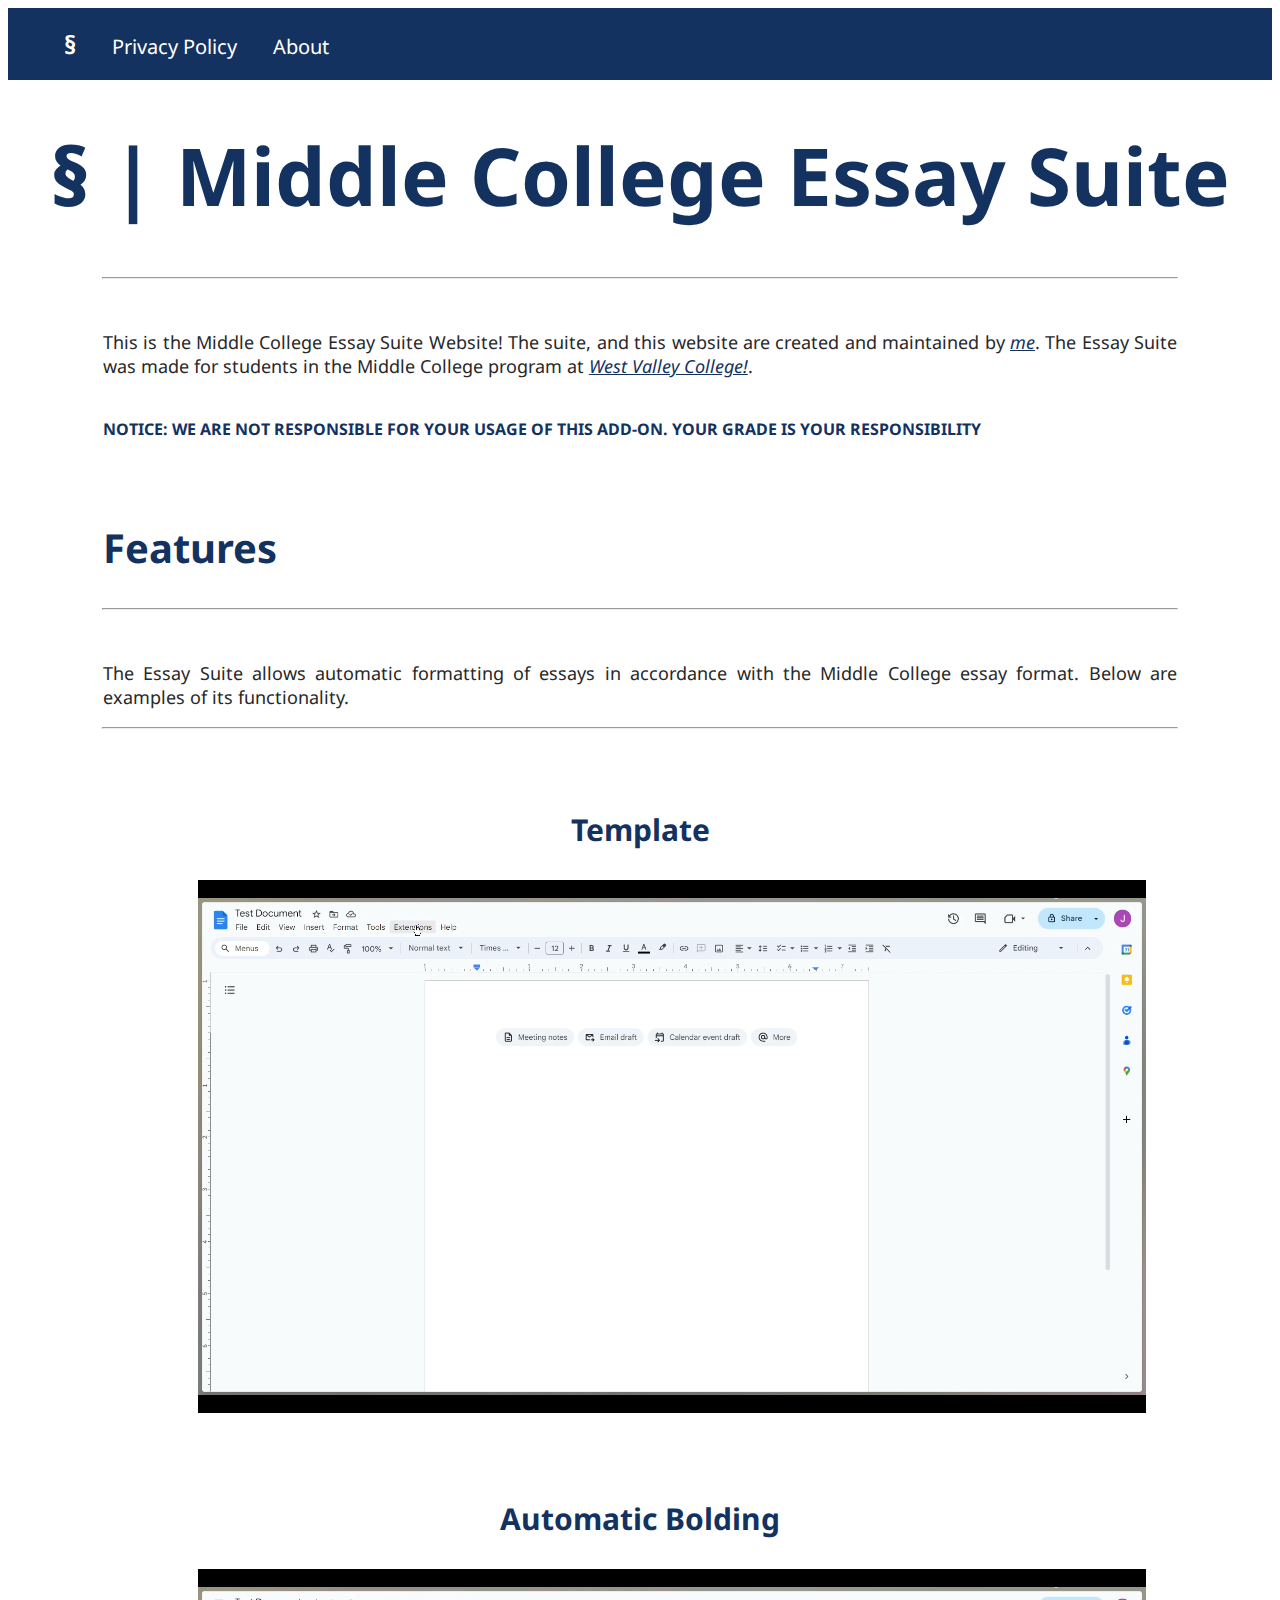
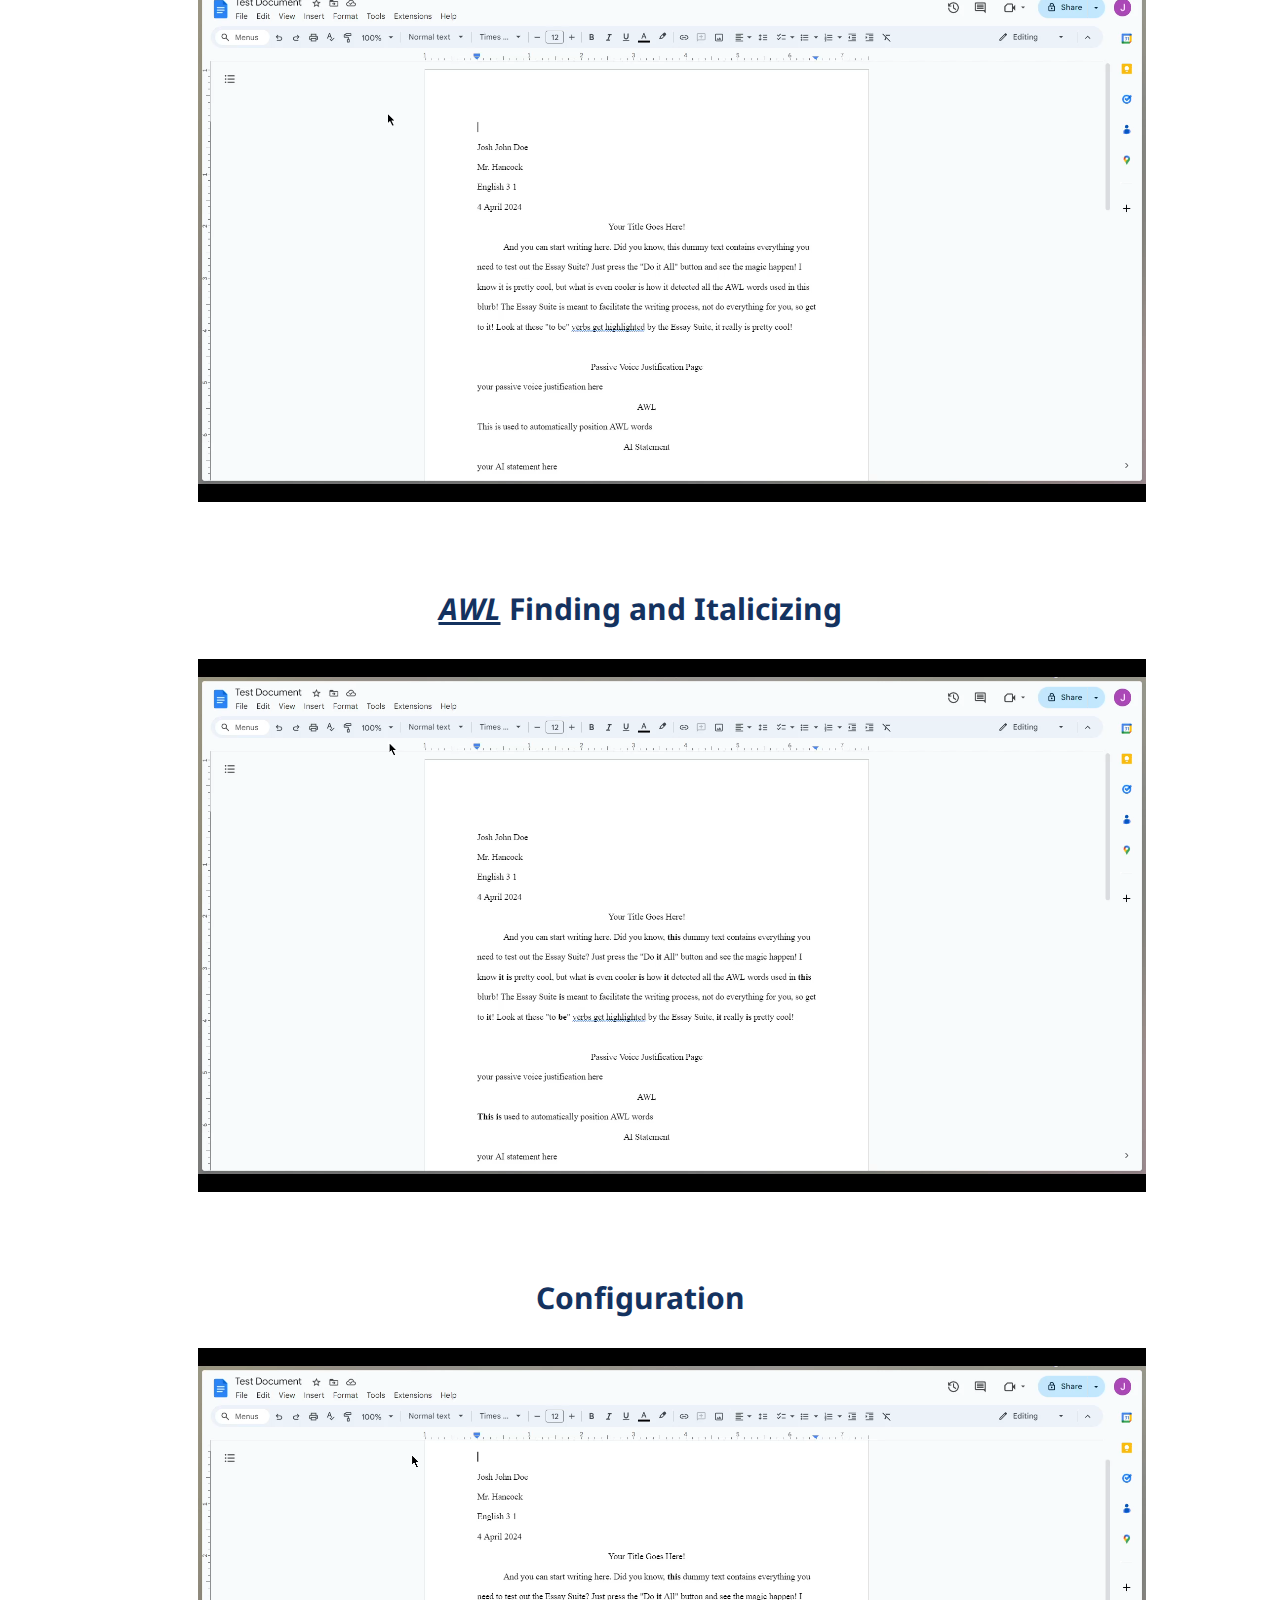
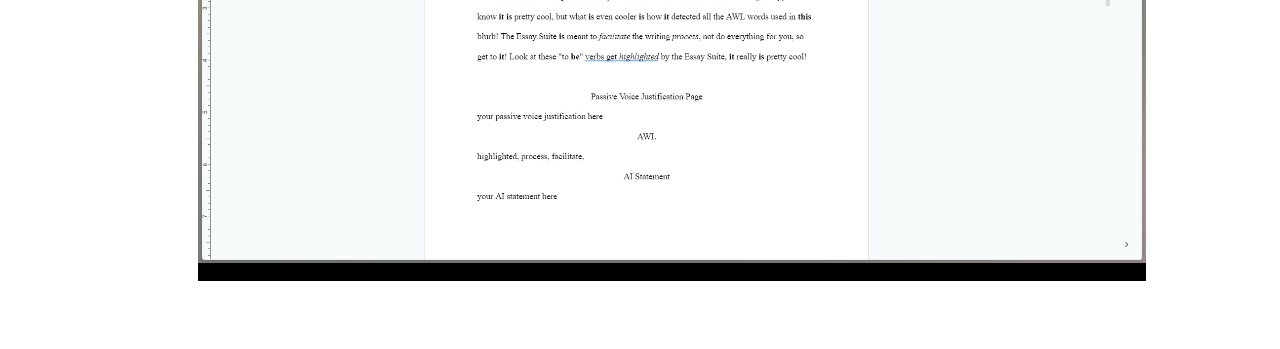
==== index.html @ b80b522f "possible fix for styles" ====
<!DOCTYPE html>
<html>
    <head>
        <meta charset="utf-8">
        <meta name="viewport" content="width=device-width">
        <title>Middle College Essay Suite</title>
        <link rel="stylesheet" href="styles/stylesheet.css">
        <!-- FONT -->
        <link rel="preconnect" href="https://fonts.googleapis.com">
        <link rel="preconnect" href="https://fonts.gstatic.com" crossorigin>
        <link href="https://fonts.googleapis.com/css2?family=Noto+Sans:ital,wght@0,100..900;1,100..900&display=swap" rel="stylesheet">
    </head>
    <div class="container">
        <div class="topbar">
            <nav>
                <ul>
                    <li><a id="home" href="index.html"><strong>§</strong></a></li>
                    <li><a href="privacy.html">Privacy Policy</a></li>
                    <li><a href="about-us.html" id="about-us">About</a></li>
                </ul>
            </nav>
        </div>
        <div class="content">
            <h1><strong>§</strong> | Middle College Essay Suite</h1>
            <hr/>
            <div class="text-bodies">
                <p>
                    This is the Middle College Essay Suite Website!
                    The suite, and this website are created and maintained by <a href="about-us.html">me</a>.
                    The Essay Suite was made for
                    students in the Middle College program at 
                    <a href="https://westvalley.edu">West Valley College!</a>.
                </p>
                <br>
                <b>NOTICE: WE ARE NOT RESPONSIBLE FOR YOUR USAGE OF THIS ADD-ON. YOUR GRADE IS YOUR RESPONSIBILITY</b>
            </div>
            <h2>Features</h2>
            <hr/>
            <div class="text-bodies">
                <p>
                    The Essay Suite allows automatic formatting of essays in accordance
                    with the Middle College essay format. Below are examples of its
                    functionality.
                </p>
            </div>
            <hr/>
            <h3>Template</h3>
            <video autoplay muted loop>
                <source src="images/template.mp4" type="video/mp4">
                Sorry! We're having trouble loading the videos in your browser
            </video> 
            <h3>Automatic Bolding</h3>
            <video autoplay muted loop>
                <source src="images/bold.mp4" type="video/mp4">
                Sorry! We're having trouble loading the videos in your browser
            </video> 
            <h3><a href="https://docs.google.com/document/d/1SABkbgqy4uvS1G0mb83kq7saGuVKKqVhJnZaH0wjQJM/edit?usp=sharing">AWL</a> Finding and Italicizing</h3>
            <video autoplay muted loop>
                <source src="images/awl.mp4" type="video/mp4">
                Sorry! We're having trouble loading the videos in your browser
            </video>
            <h3>Configuration</h3>
            <video autoplay muted loop>
                <source src="images/config.mp4" type="video/mp4">
                Sorry! We're having trouble loading the videos in your browser
            </video> 
        </div>
    </div>
</html>
---- styles/stylesheet.css ----
/** GLOBAL STYLING */
    /** GENERAL STYLING */
    * {
        font-family: "Noto Sans", sans-serif;
    }

    .container {
        flex: 1;
        margin: auto;
        height: 100vh;
        width: 100%;
        background-size: cover;
        background-color: white;
    }
    /** GENERAL STYLING */

    /** TOPBAR STYLING */
    .topbar {
        background-color: rgb(20, 50, 95);
        width: 100%;
        height: 8vh;
        margin: auto;
        display: flex;
        align-items: center;
    }
    .topbar ul li {
        align-self: center;
        display: inline-block;
    }
    .topbar ul li a {
        text-align: center;
        color: white;
        font-size: 20px;
        text-decoration: none;
        display: block;
        padding: 16px;
        height: 100%;
    }
    .topbar ul li a:hover, .topbar ul li a a:active {
        color: rgb(20, 50, 95);
        background-color: rgb(246, 246, 246);
    }
    .topbar #home {
        color: white;
        font-size: 25px;
        cursor: pointer;
    }
    .topbar #home:hover, .topbar #home:active {
        color: white;
        background-color: rgb(20, 50, 95);
    }
    /** TOPBAR STYLING */
    /** INDEX STYLING */
    .content hr {
        width: 85%;
    }
    .content {
        color: rgb(20, 50, 95);
        padding-bottom: 5%;
    }
    .content h1 {
        font-size: 80px;
        text-align: center;
        margin: auto;
        padding: 40px;
    }
    .content .text-bodies {
        margin-bottom: 5px;
        margin-left: 7.5%;
        margin-right: 7.5%;
        padding-top: 25px;
        text-align: justify;
    }
    .content p, .content i {
        font-size: 18px;
        text-wrap: wrap;
        color: rgb(40, 40, 40);
    }
    .content a {
        font-style: italic;
        color: rgb(20, 50, 95);
    }
    .content a:hover {
        color: rgb(0, 56, 147);
    }
    .content h2 {
        margin-top: 80px;
        font-size: 40px;
        text-align: left;
        padding: 0 7.5%;
    }
    .content h3 {
        margin-top: 80px;
        font-size: 30px;
        text-align: center;
        padding: 0 7.5%;
    }
    .content #contribution {
        padding-top: 250px;
    }
    .content video {
        margin-left: 15%;
        width: 75%;
    }
    .text-bodies h2 {
        text-align: center;
    }
/** INDEX STYLING */
/** GLOBAL STYLING */
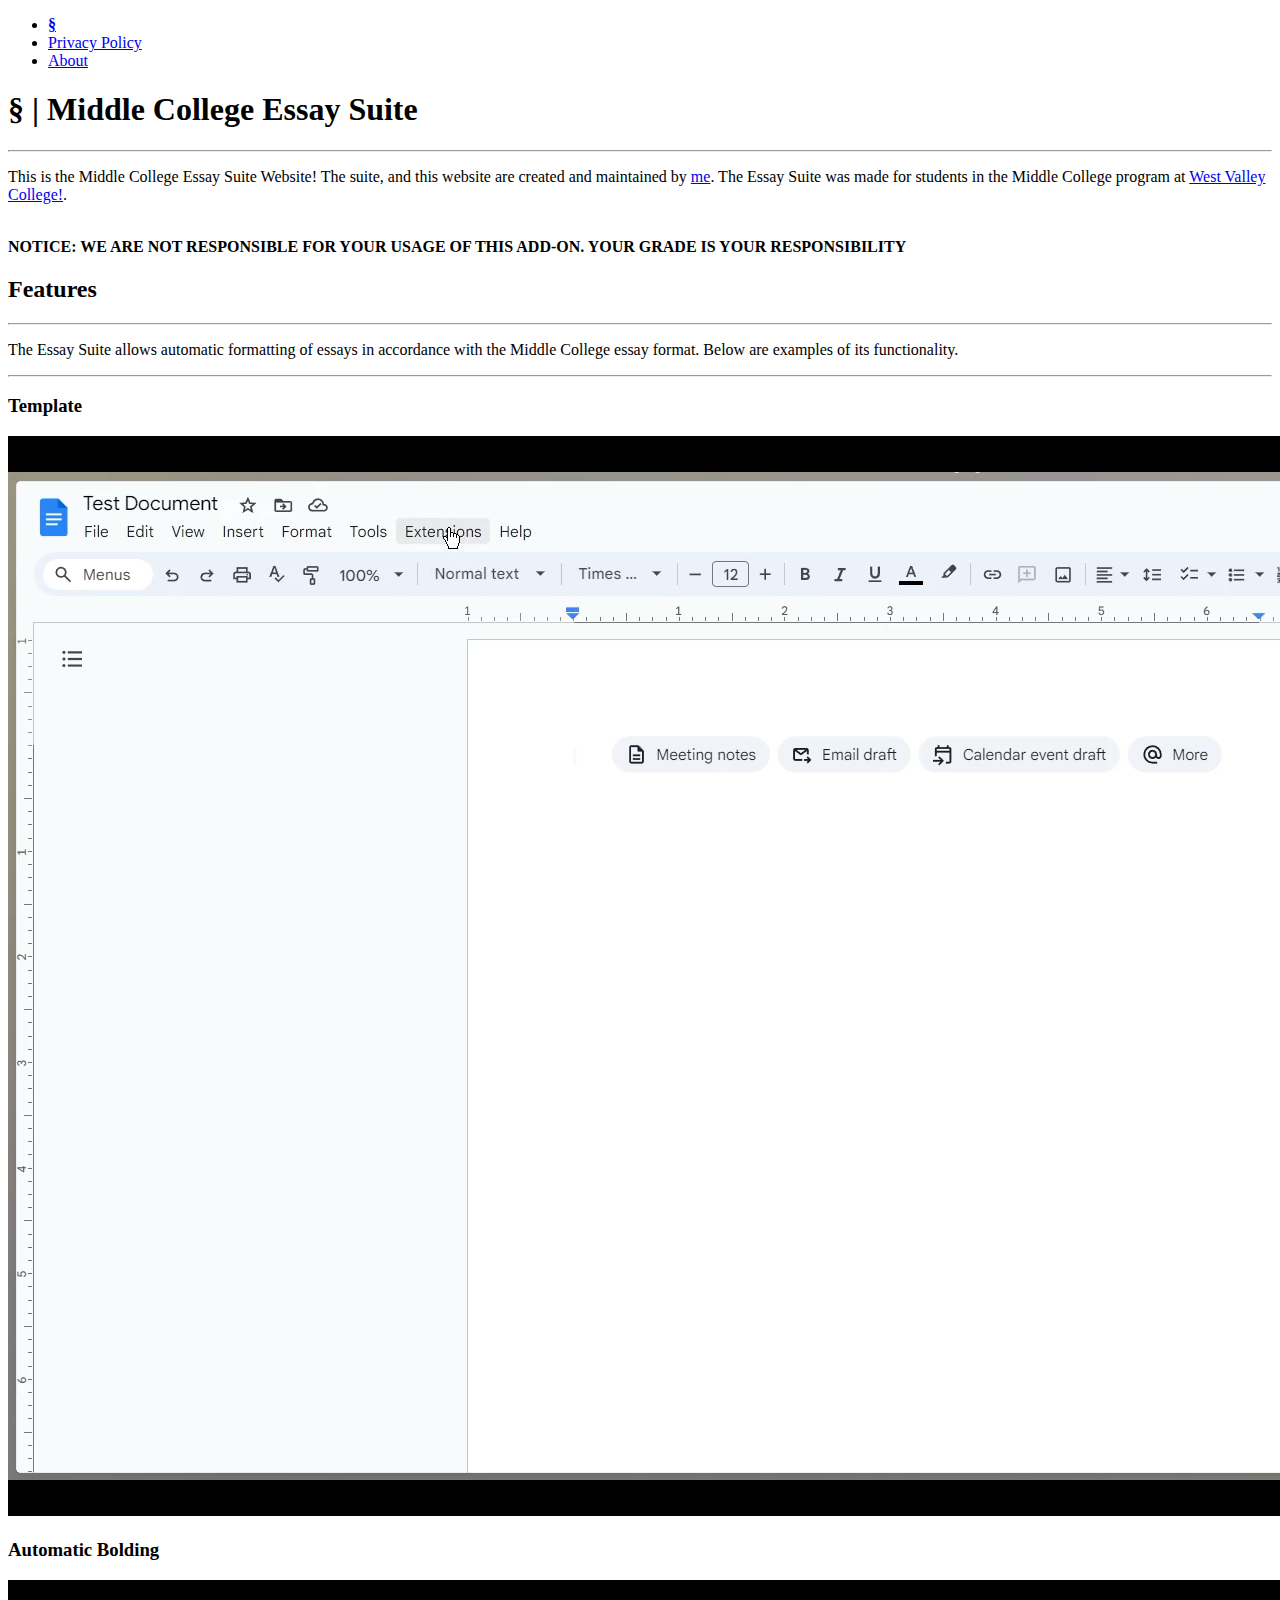
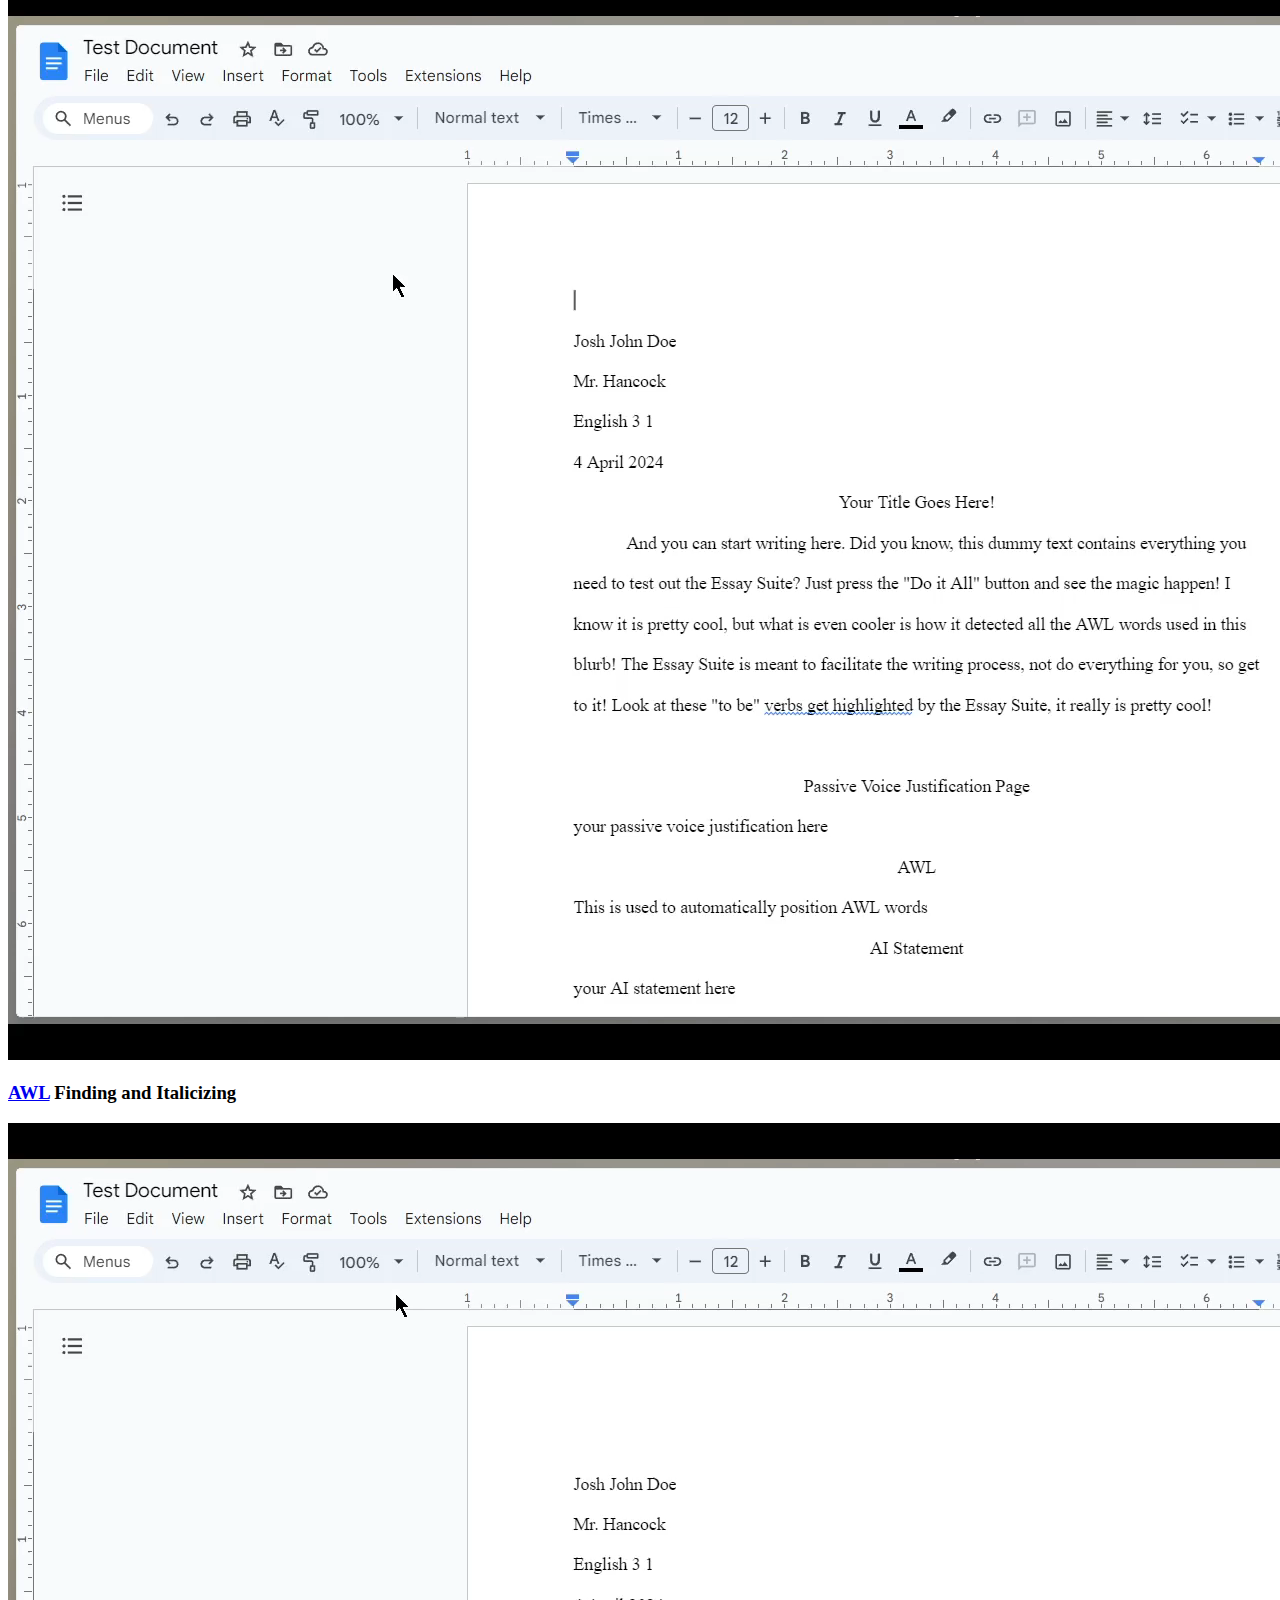
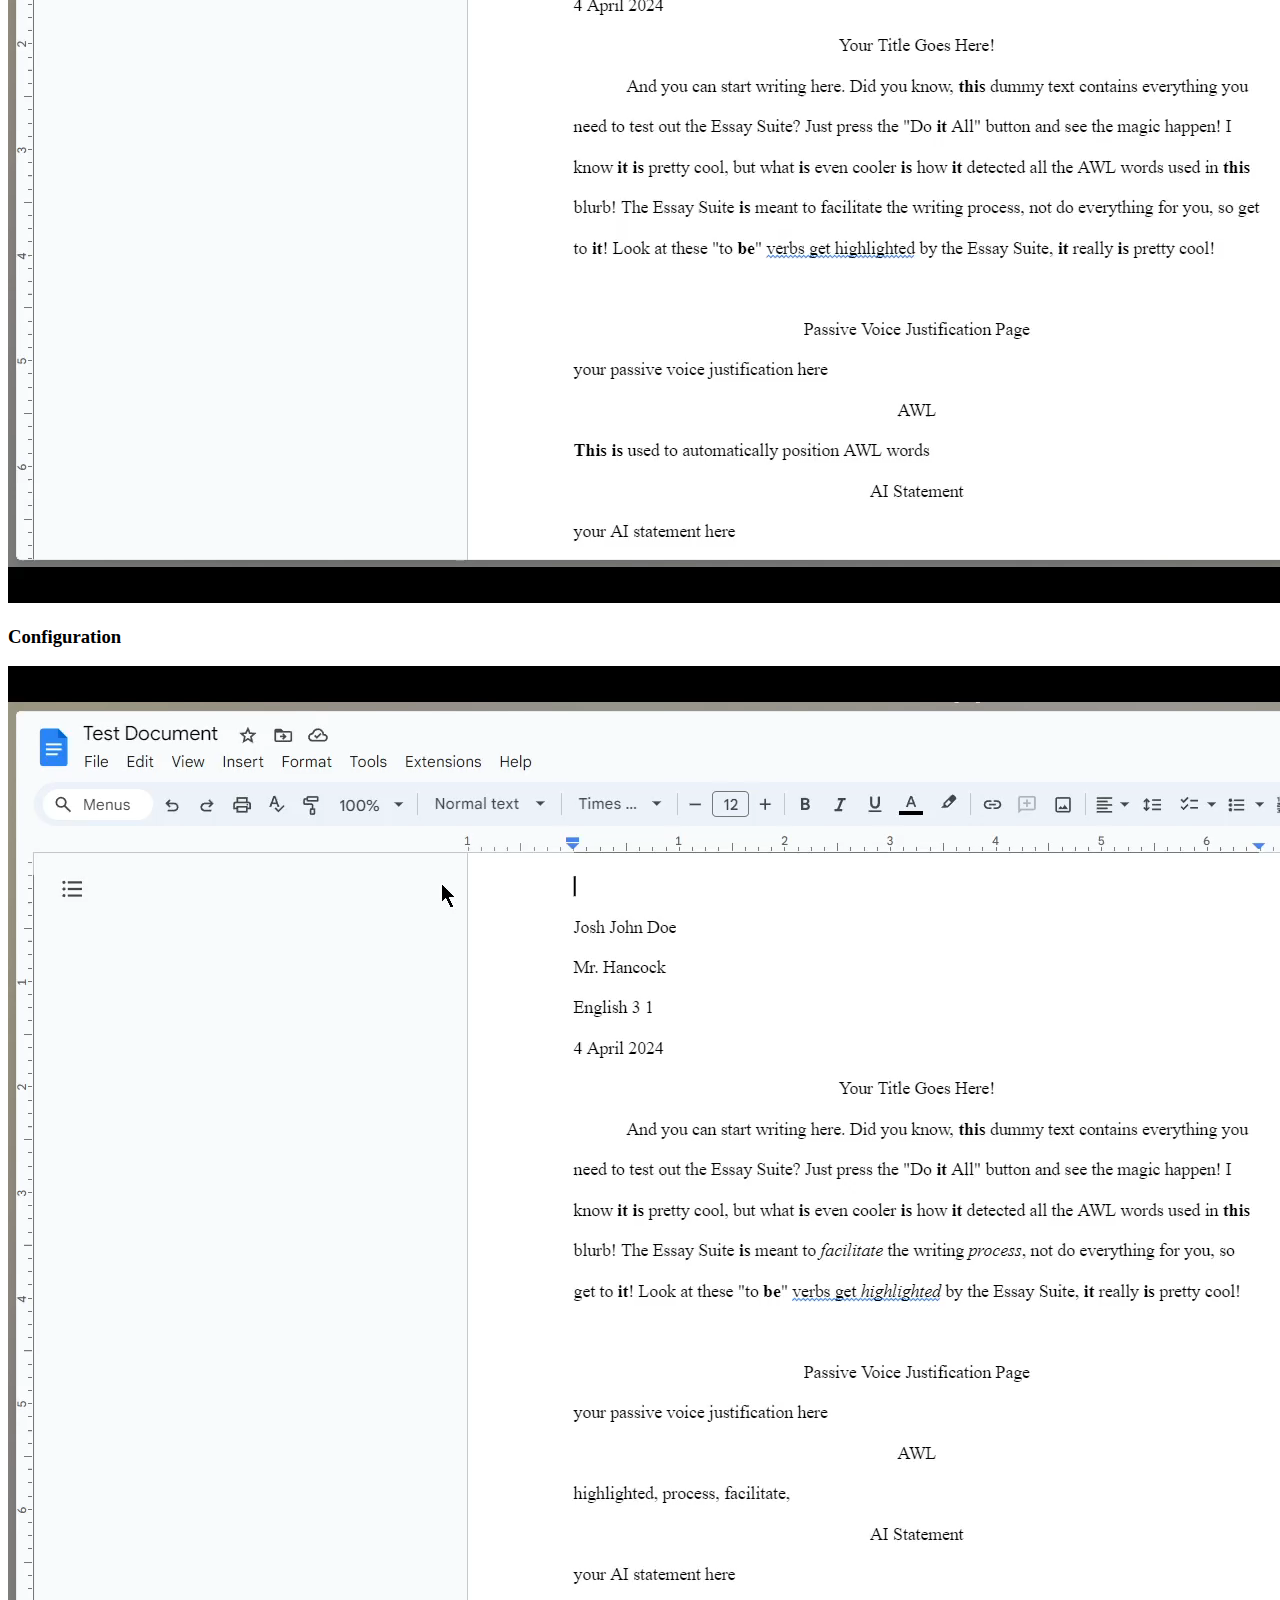
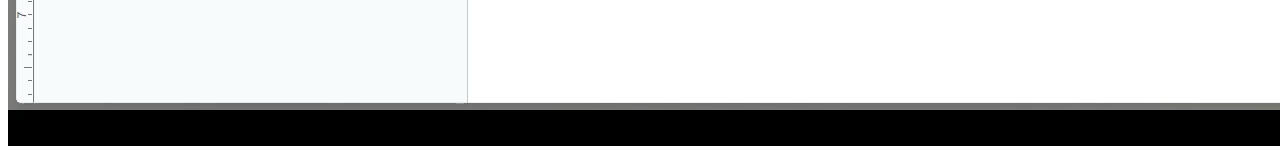
==== commit 1ad1b87f: "fixed header" ====
--- a/index.html
+++ b/index.html
@@ -4,11 +4,11 @@
         <meta charset="utf-8">
         <meta name="viewport" content="width=device-width">
         <title>Middle College Essay Suite</title>
-        <link rel="stylesheet" href="styles/stylesheet.css">
+        <link rel="preload" as="style" href="styles/stylesheet.css">
         <!-- FONT -->
         <link rel="preconnect" href="https://fonts.googleapis.com">
         <link rel="preconnect" href="https://fonts.gstatic.com" crossorigin>
-        <link href="https://fonts.googleapis.com/css2?family=Noto+Sans:ital,wght@0,100..900;1,100..900&display=swap" rel="stylesheet">
+        <link rel="preload" as="style" href="https://fonts.googleapis.com/css2?family=Noto+Sans:ital,wght@0,100..900;1,100..900&display=swap">
     </head>
     <div class="container">
         <div class="topbar">
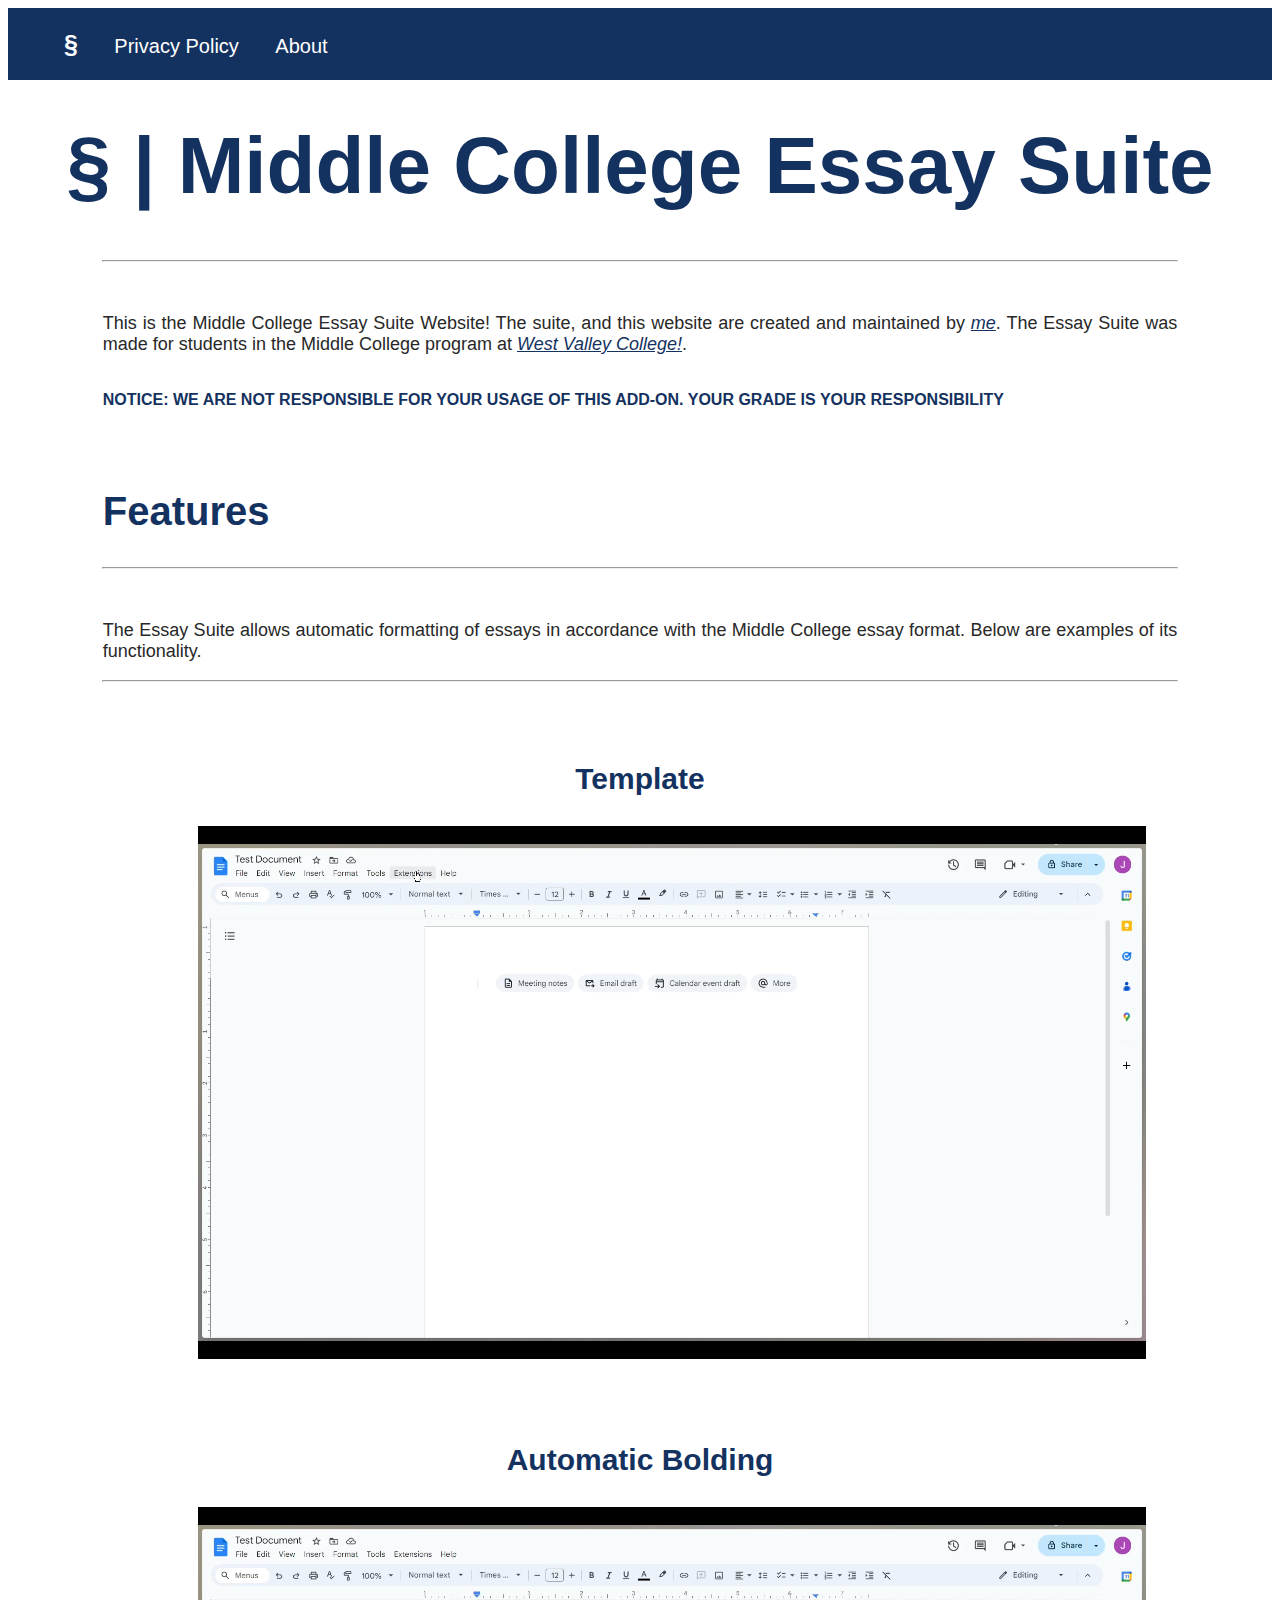
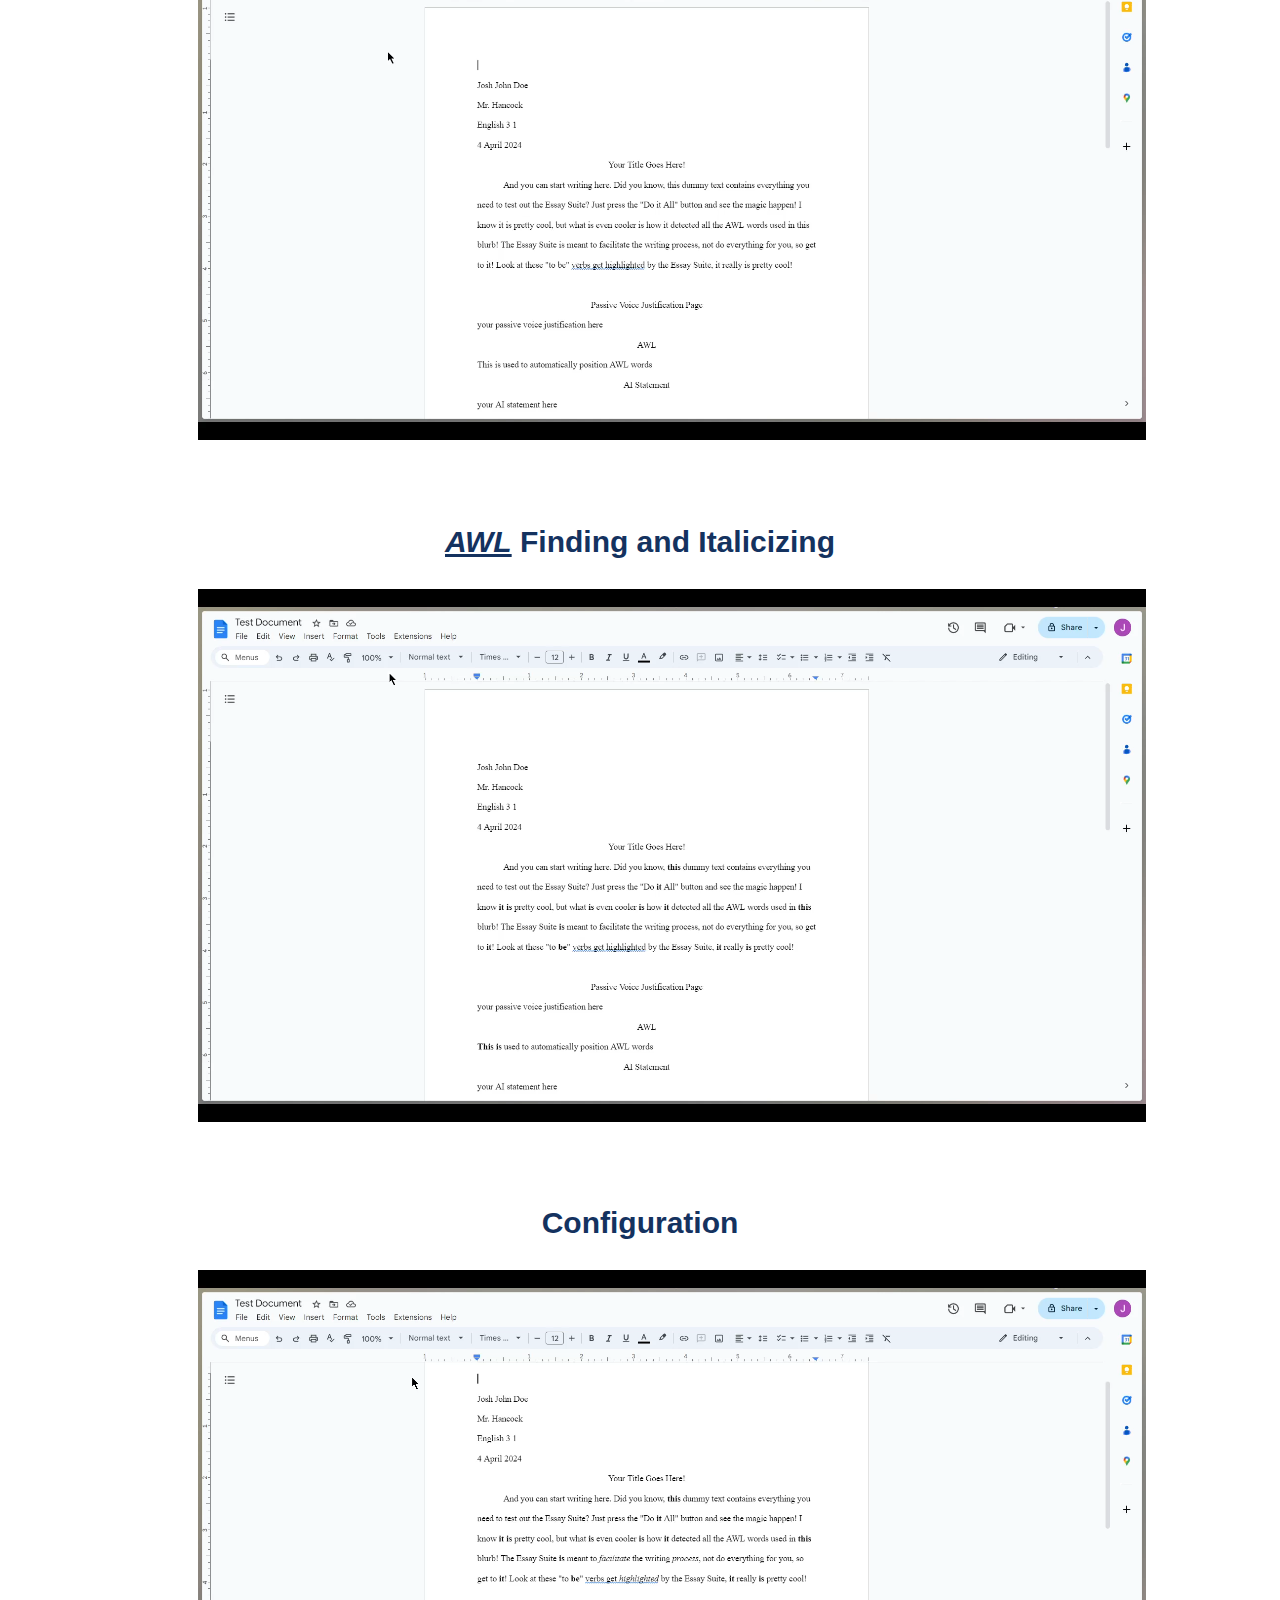
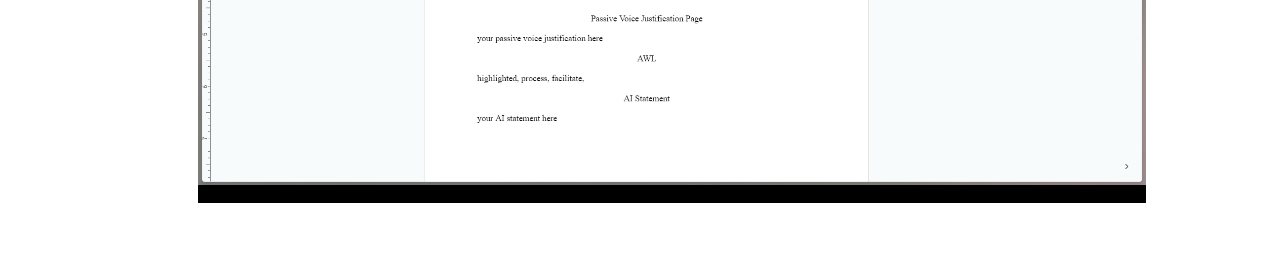
==== commit 0811eb83: "revert previous commit" ====
--- a/index.html
+++ b/index.html
@@ -4,7 +4,7 @@
         <meta charset="utf-8">
         <meta name="viewport" content="width=device-width">
         <title>Middle College Essay Suite</title>
-        <link rel="preload" as="style" href="styles/stylesheet.css">
+        <link rel="stylesheet" href="/styles/stylesheet.css">
         <!-- FONT -->
         <link rel="preconnect" href="https://fonts.googleapis.com">
         <link rel="preconnect" href="https://fonts.gstatic.com" crossorigin>
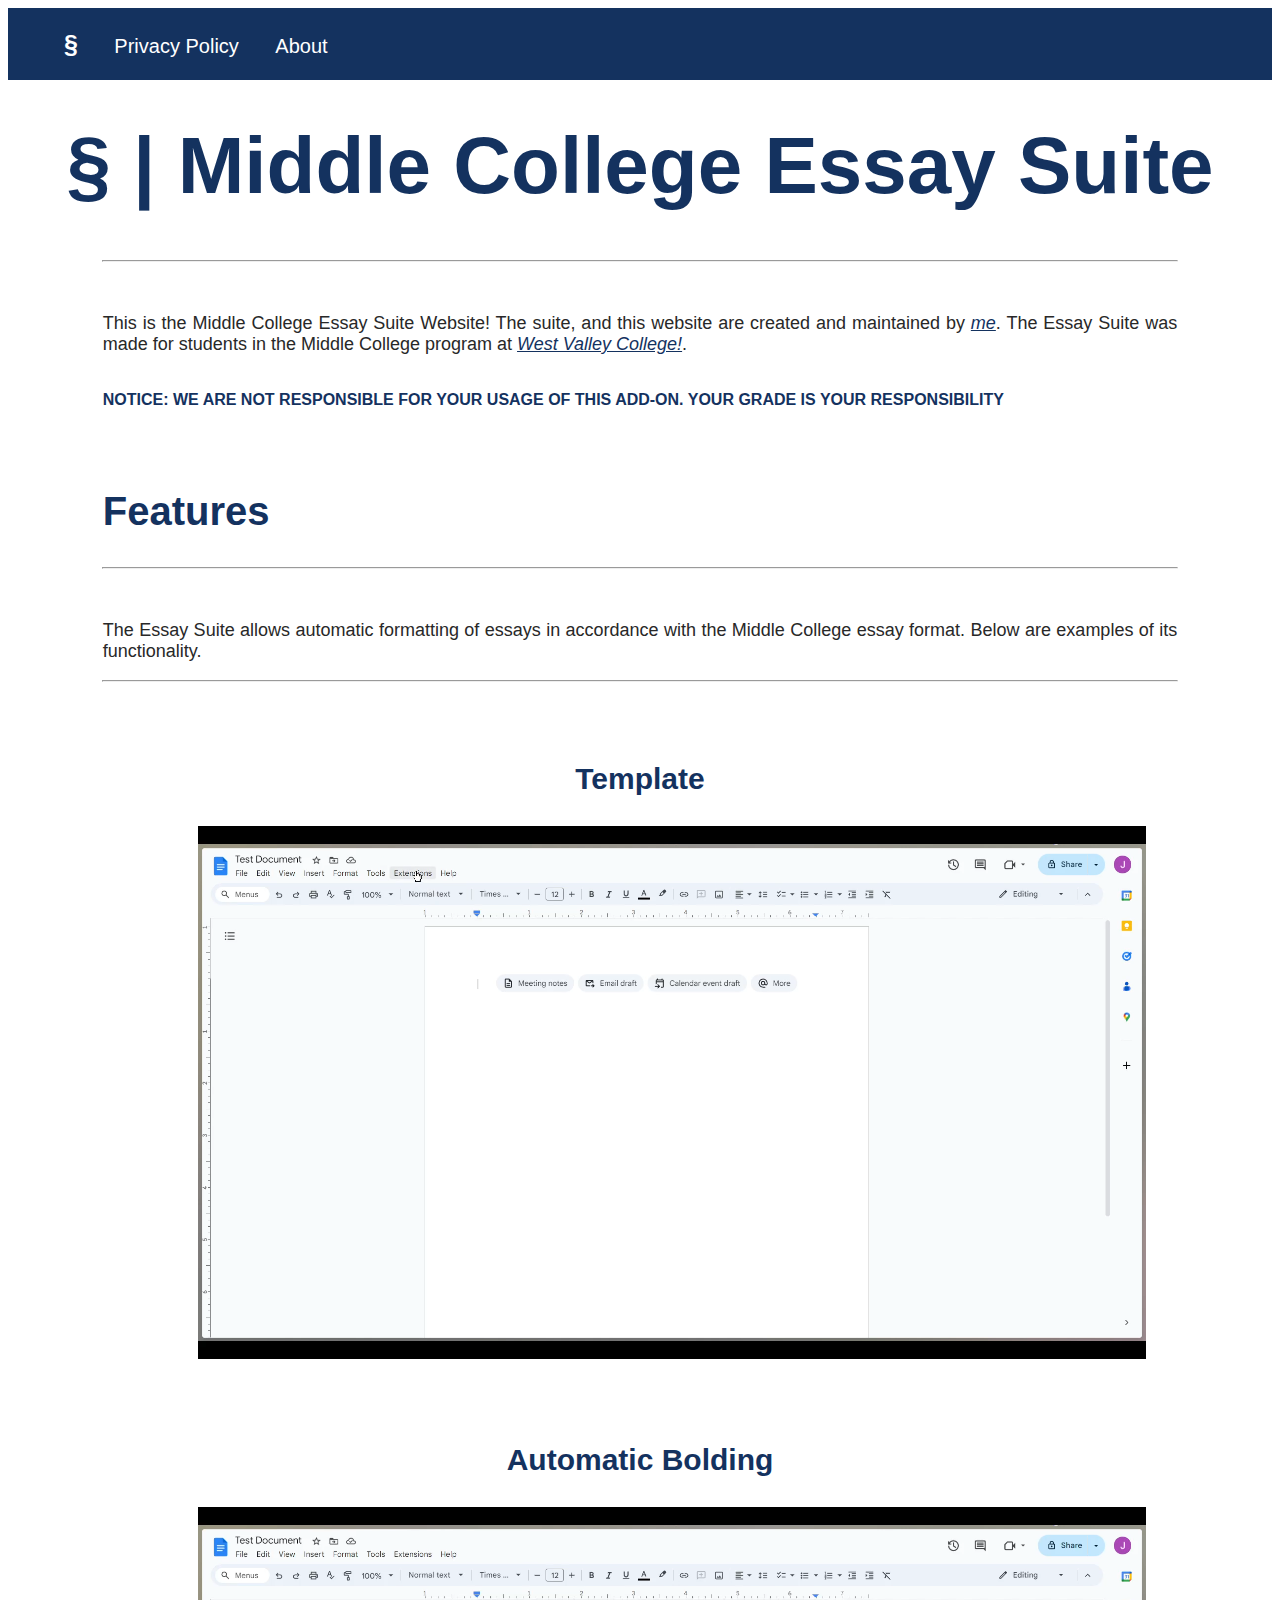
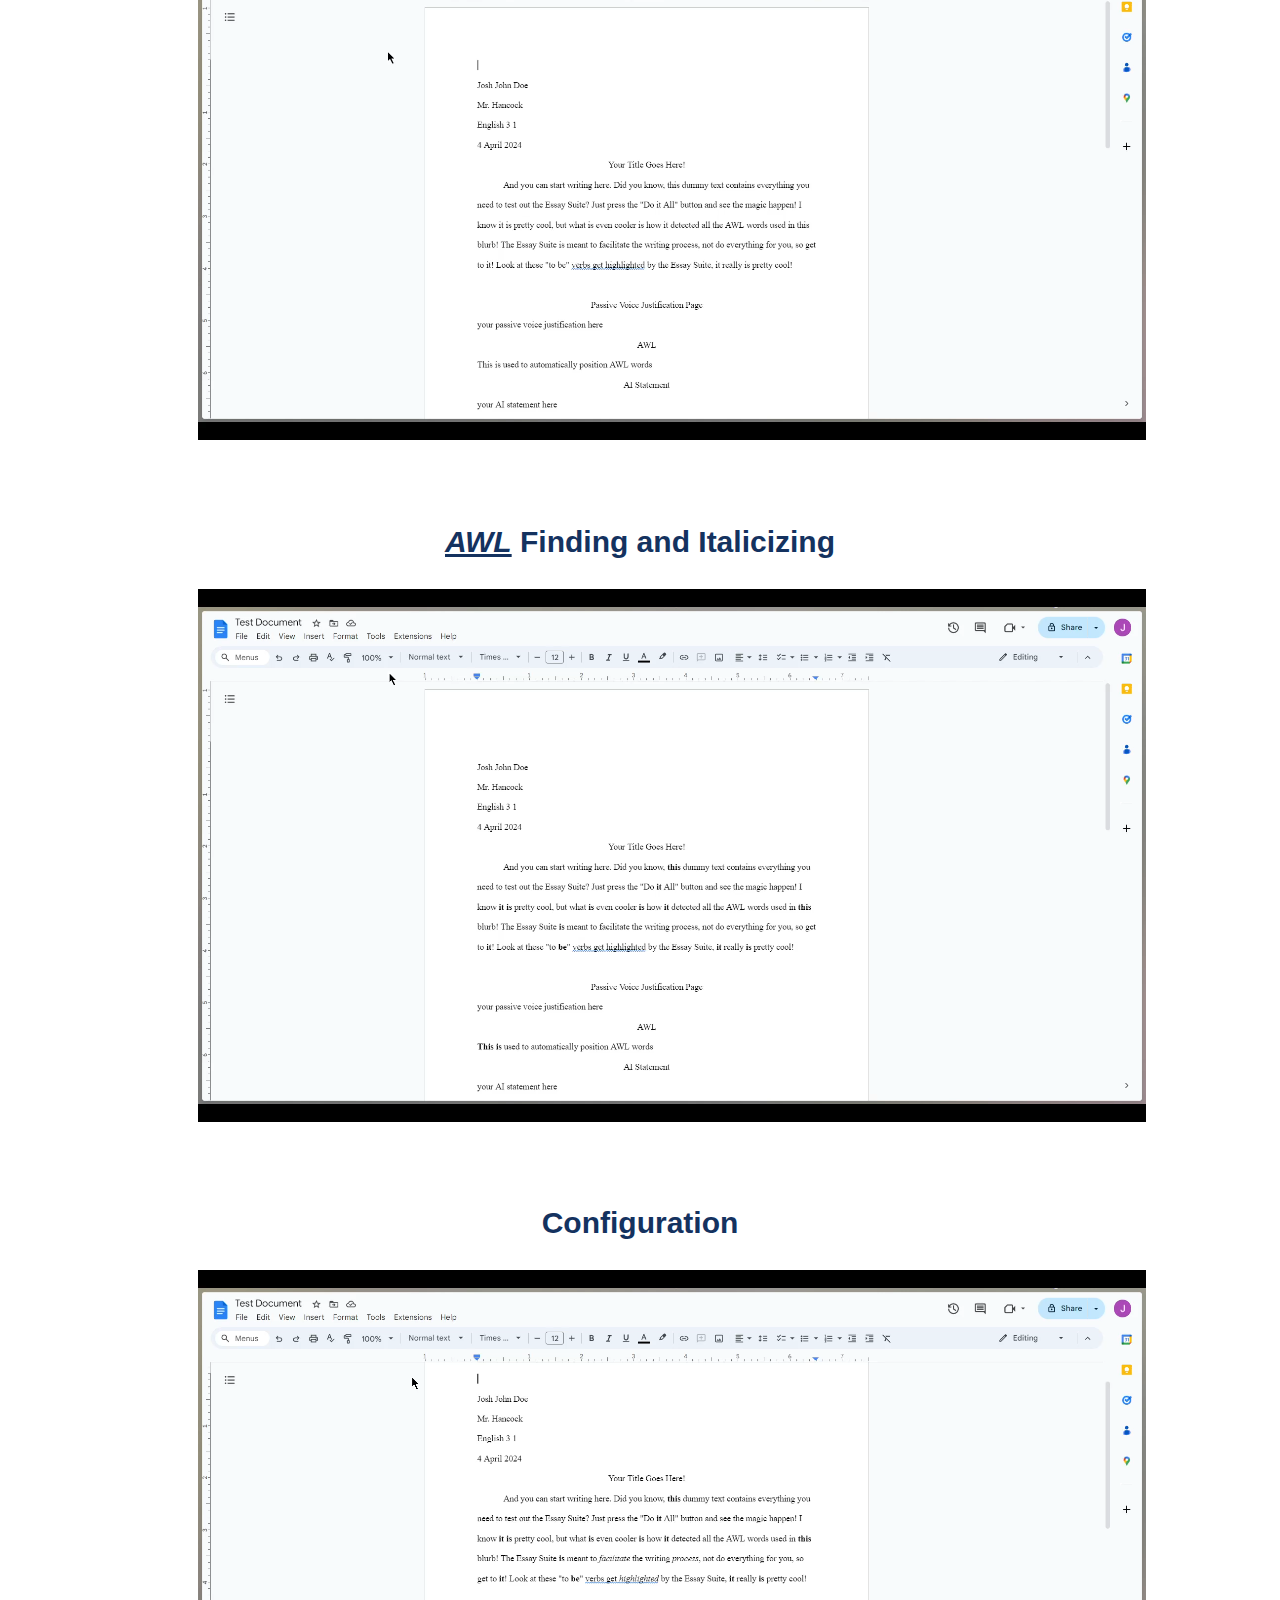
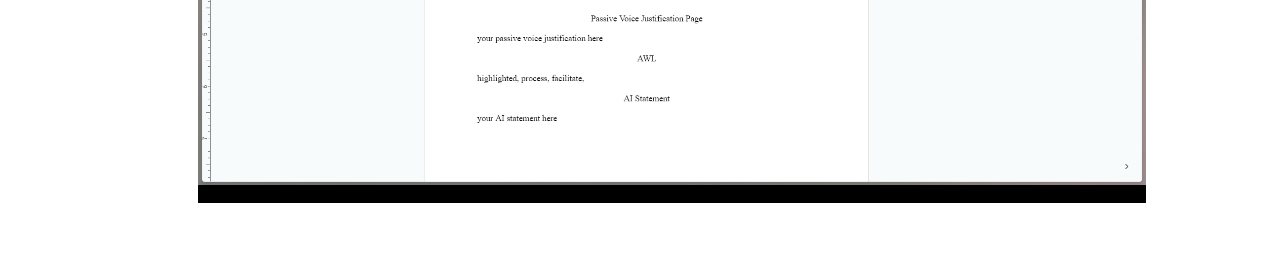
==== commit adf610ea: "fixed directories for css" ====
--- a/index.html
+++ b/index.html
@@ -4,7 +4,7 @@
         <meta charset="utf-8">
         <meta name="viewport" content="width=device-width">
         <title>Middle College Essay Suite</title>
-        <link rel="stylesheet" href="/styles/stylesheet.css">
+        <link rel="stylesheet" href="styles/stylesheet.css">
         <!-- FONT -->
         <link rel="preconnect" href="https://fonts.googleapis.com">
         <link rel="preconnect" href="https://fonts.gstatic.com" crossorigin>
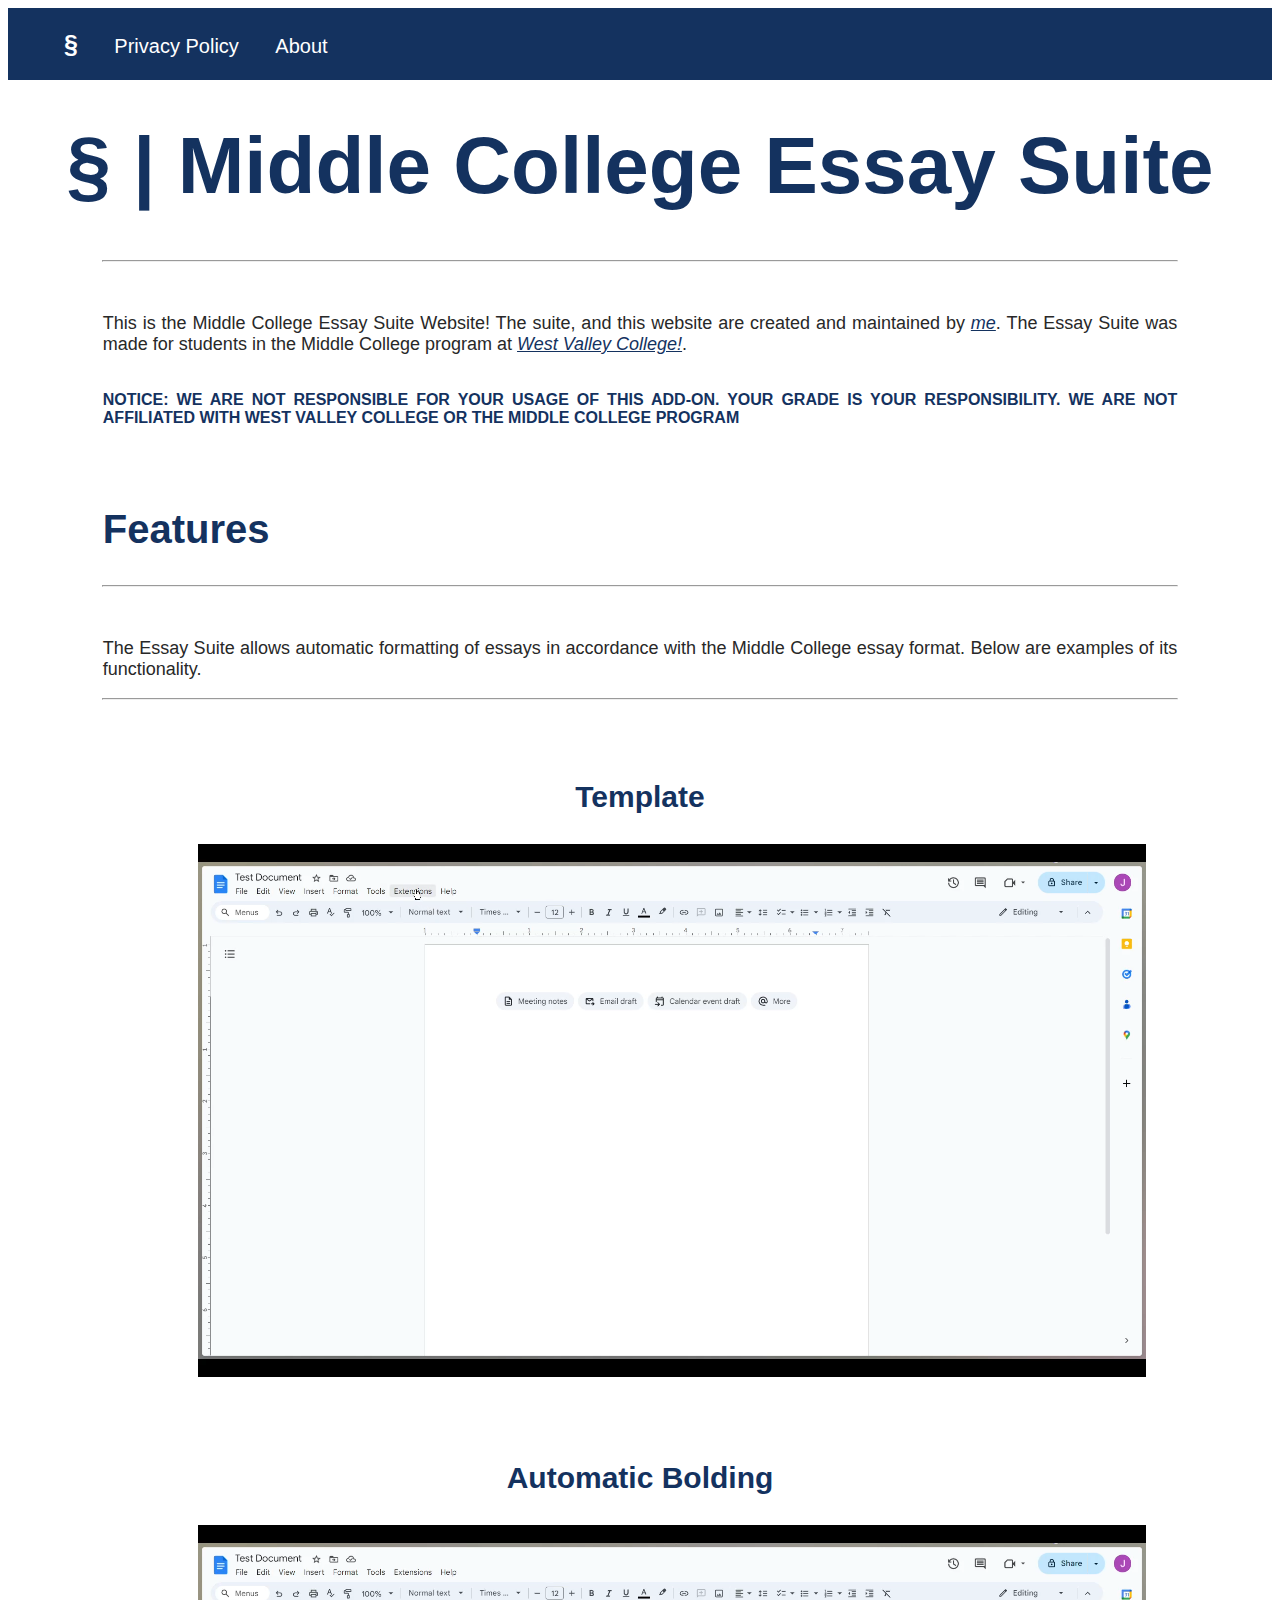
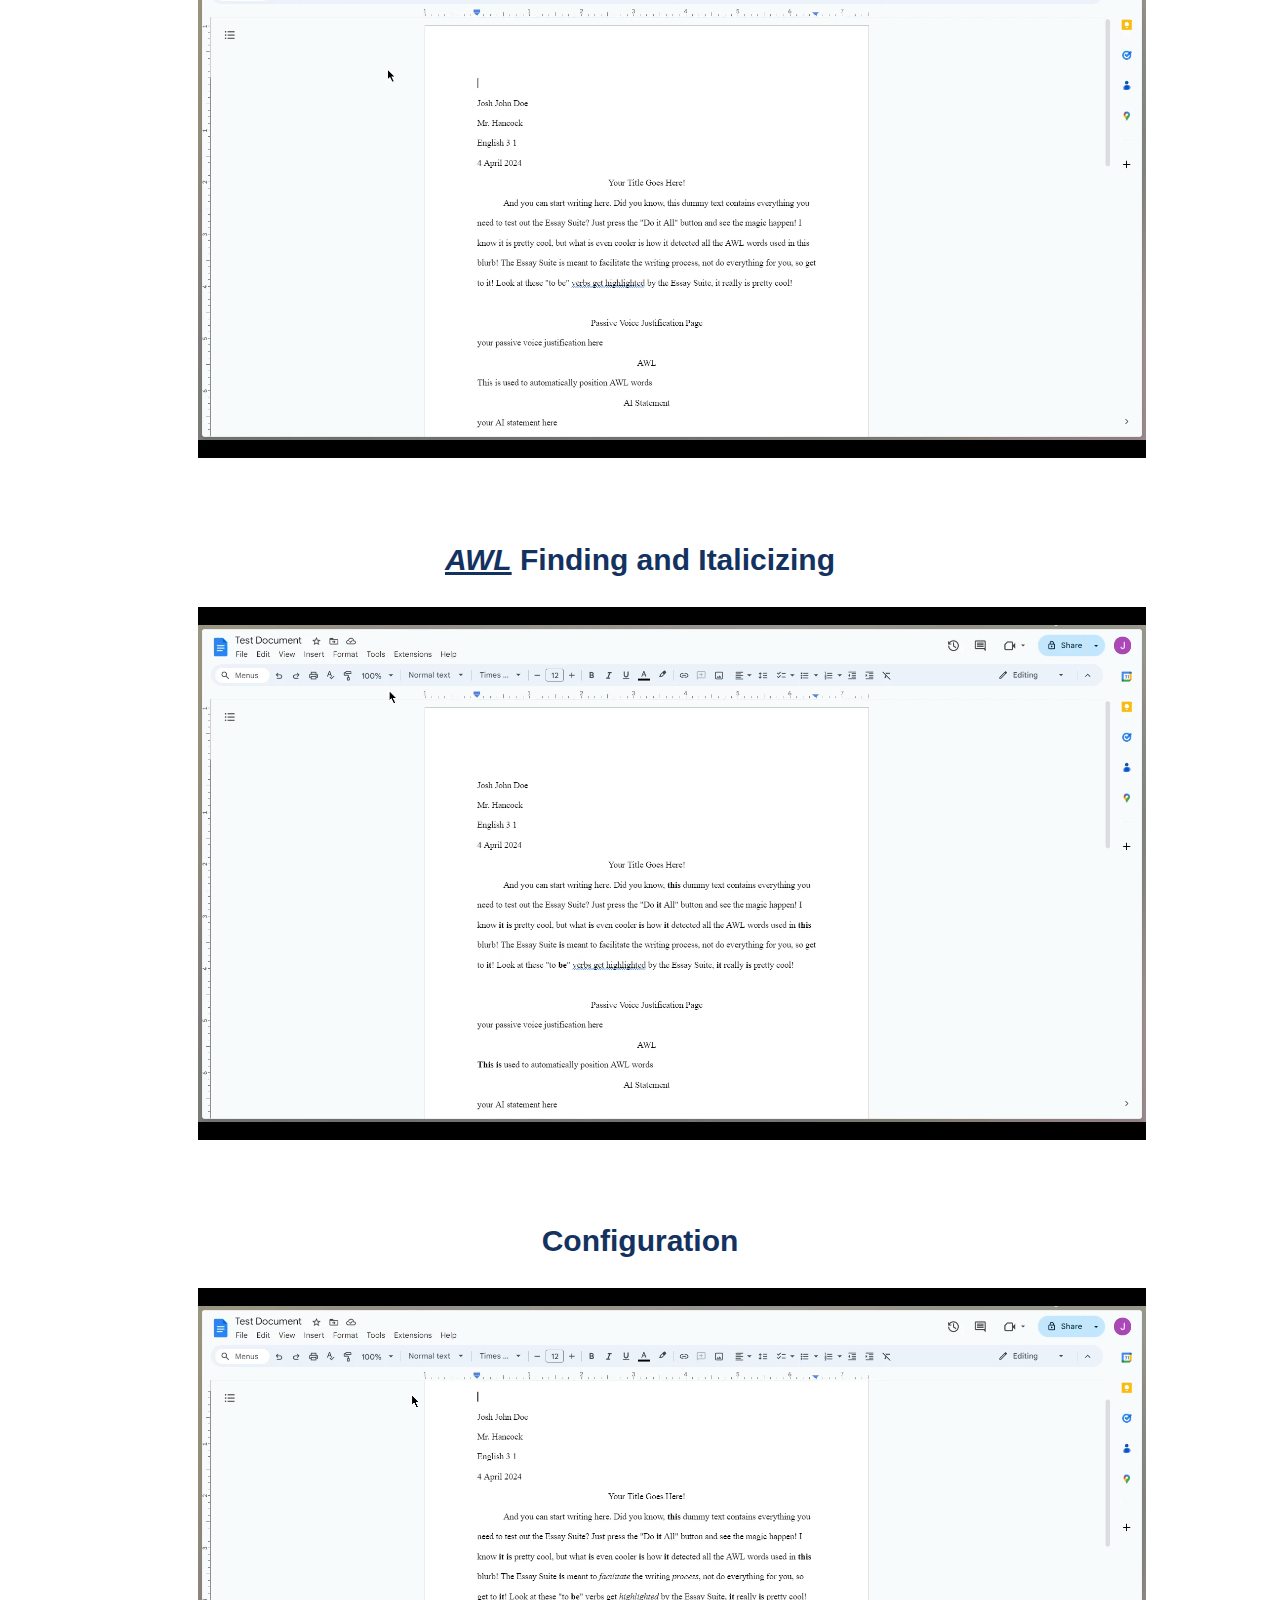
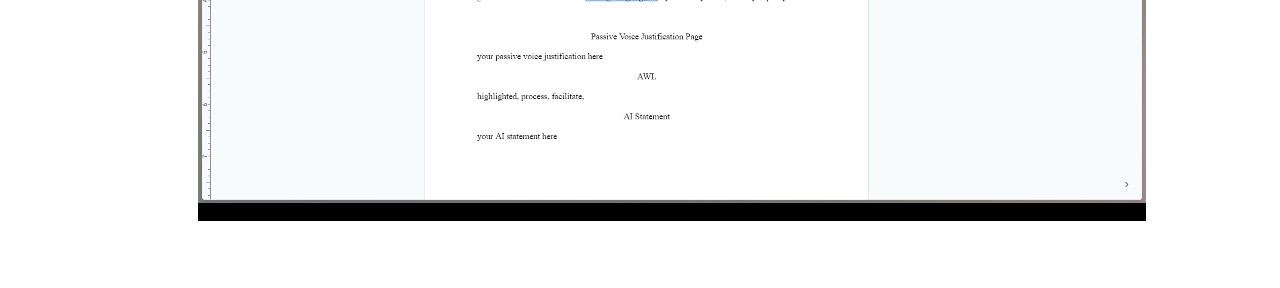
==== commit 4200ae21: "Clarified affiliation with WVC" ====
--- a/index.html
+++ b/index.html
@@ -32,7 +32,9 @@
                     <a href="https://westvalley.edu">West Valley College!</a>.
                 </p>
                 <br>
-                <b>NOTICE: WE ARE NOT RESPONSIBLE FOR YOUR USAGE OF THIS ADD-ON. YOUR GRADE IS YOUR RESPONSIBILITY</b>
+                <b>NOTICE: WE ARE NOT RESPONSIBLE FOR YOUR USAGE OF THIS ADD-ON. YOUR GRADE IS YOUR RESPONSIBILITY.
+                    WE ARE NOT AFFILIATED WITH WEST VALLEY COLLEGE OR THE MIDDLE COLLEGE PROGRAM
+                </b>
             </div>
             <h2>Features</h2>
             <hr/>
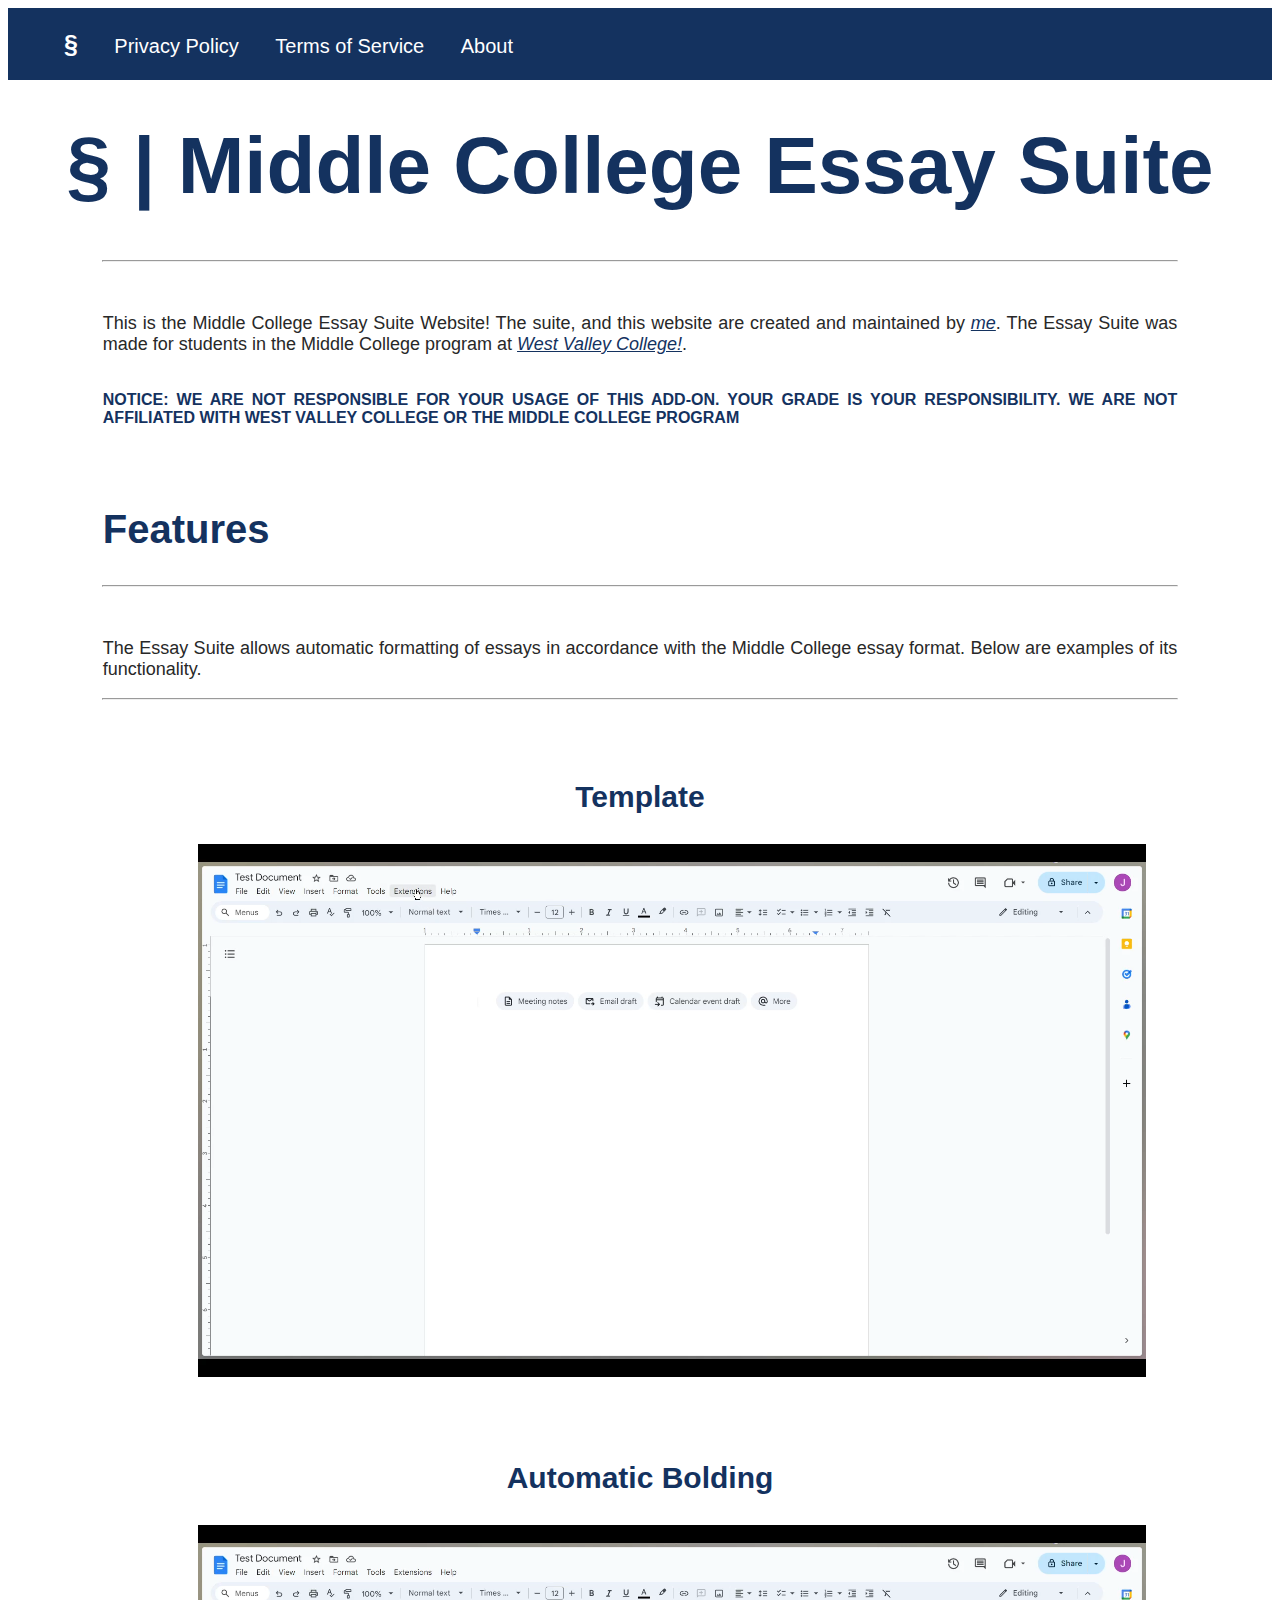
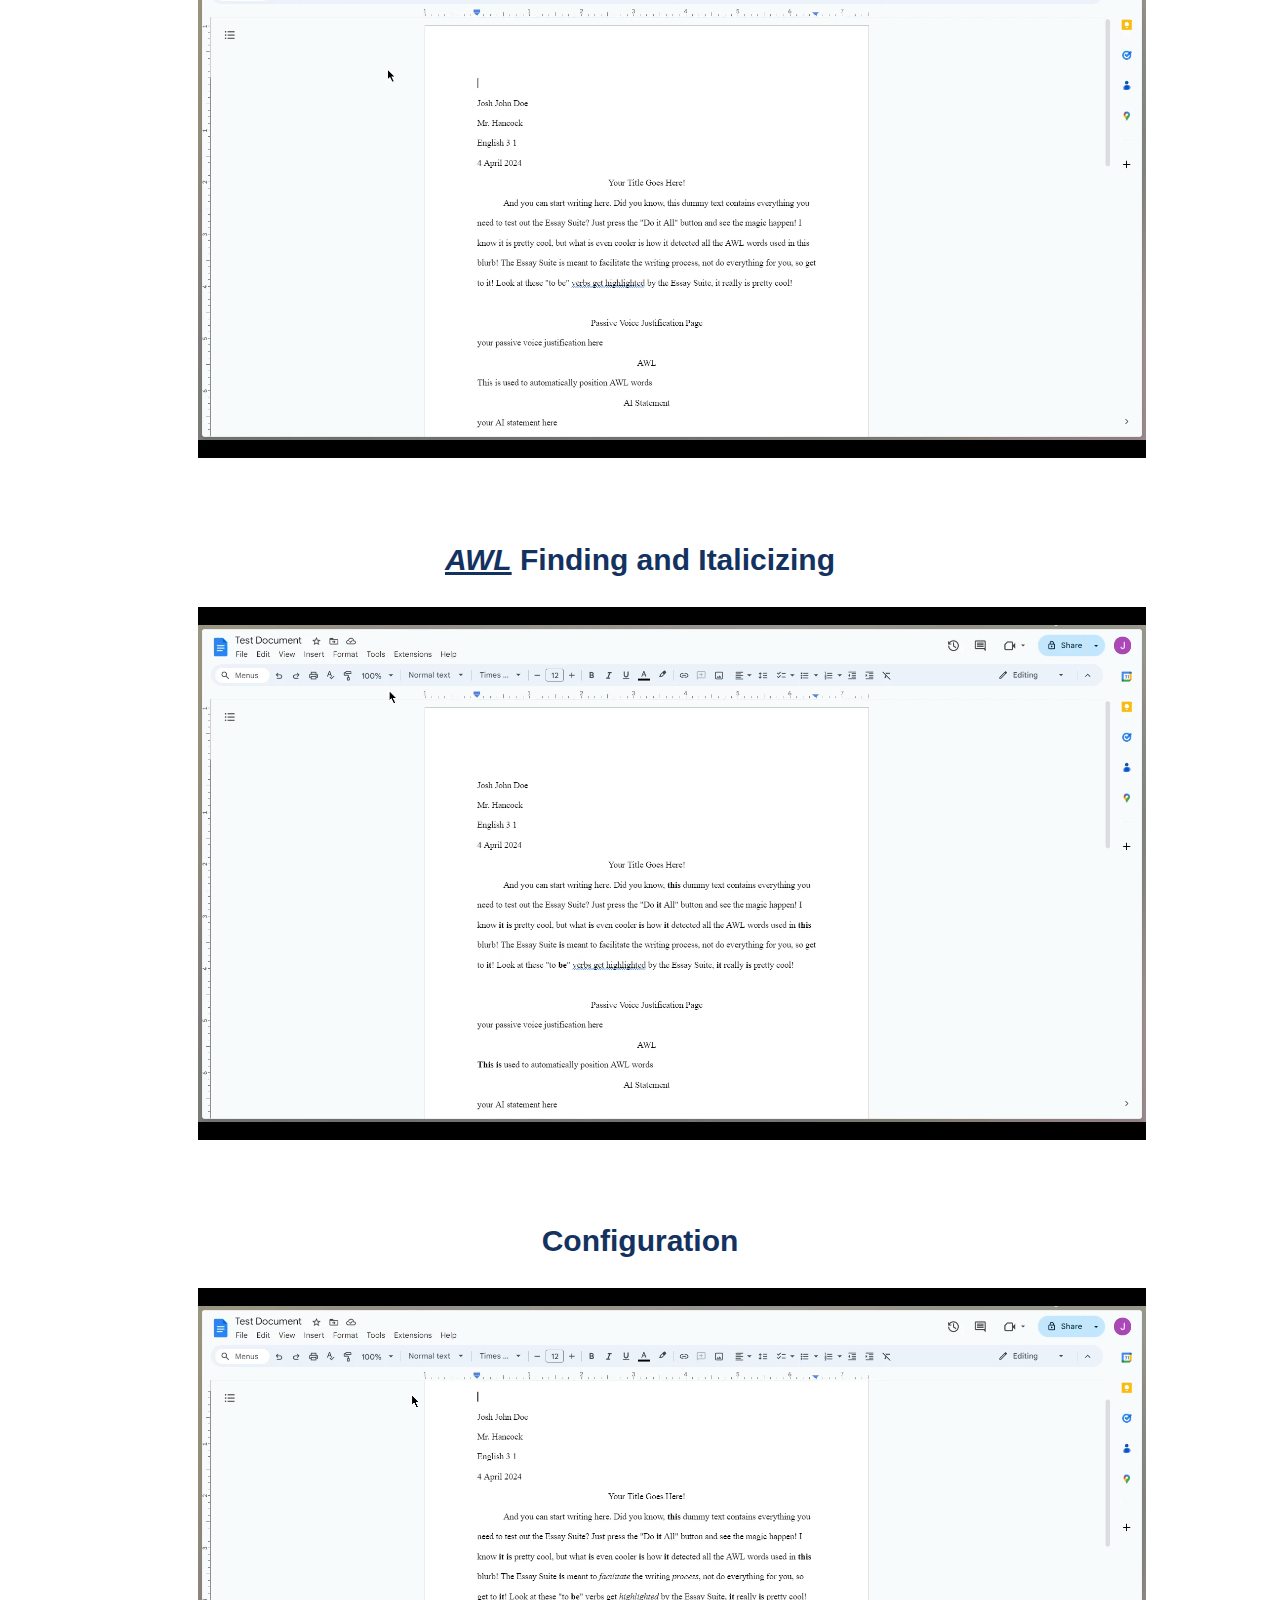
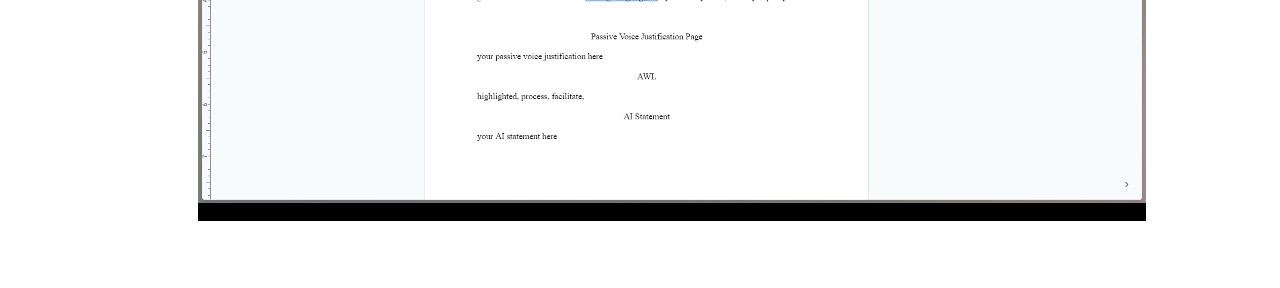
==== commit 5495c9aa: "added terms of service" ====
--- a/index.html
+++ b/index.html
@@ -9,6 +9,7 @@
         <link rel="preconnect" href="https://fonts.googleapis.com">
         <link rel="preconnect" href="https://fonts.gstatic.com" crossorigin>
         <link rel="preload" as="style" href="https://fonts.googleapis.com/css2?family=Noto+Sans:ital,wght@0,100..900;1,100..900&display=swap">
+        <meta name="google-site-verification" content="Ukgq0tEwwV0TJs38P4aOlh50EpbUwvrrSMarniE2OXU" />
     </head>
     <div class="container">
         <div class="topbar">
@@ -16,6 +17,7 @@
                 <ul>
                     <li><a id="home" href="index.html"><strong>§</strong></a></li>
                     <li><a href="privacy.html">Privacy Policy</a></li>
+                    <li><a href="terms.html">Terms of Service</a></li>
                     <li><a href="about-us.html" id="about-us">About</a></li>
                 </ul>
             </nav>
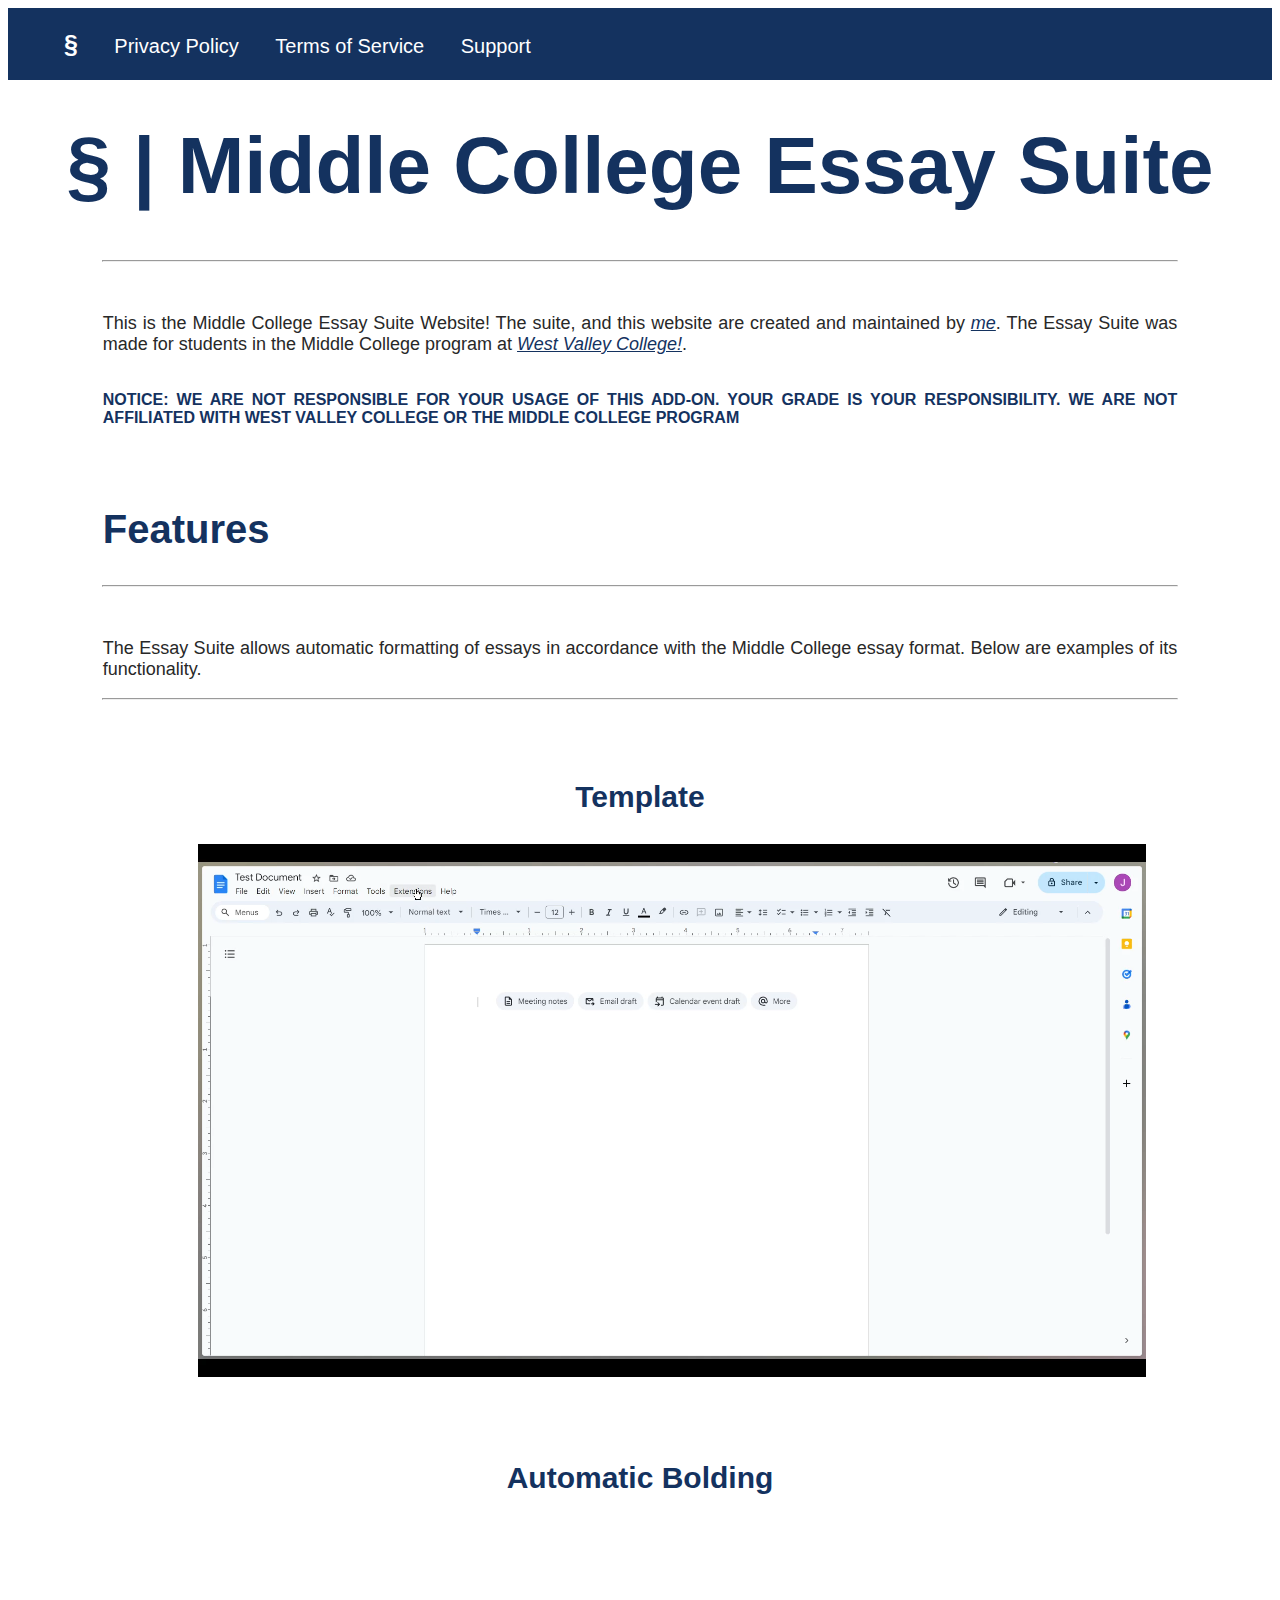
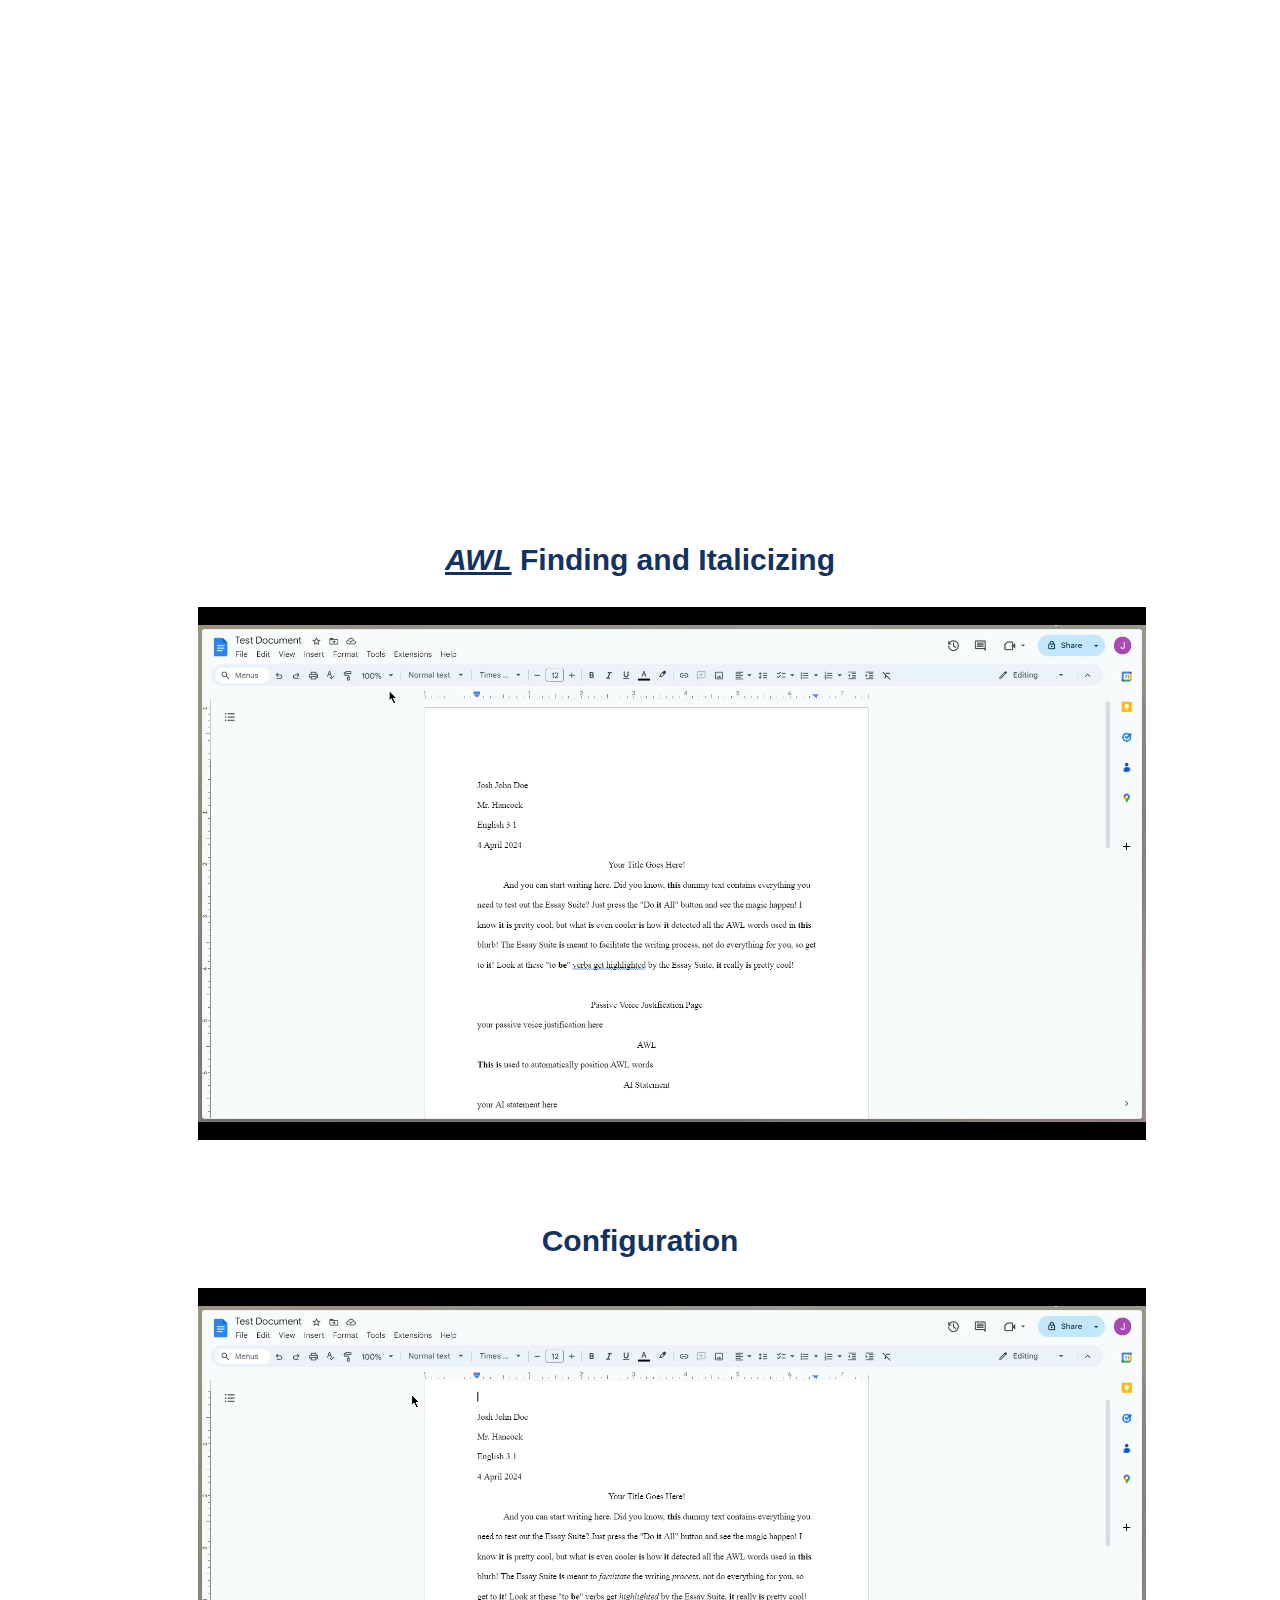
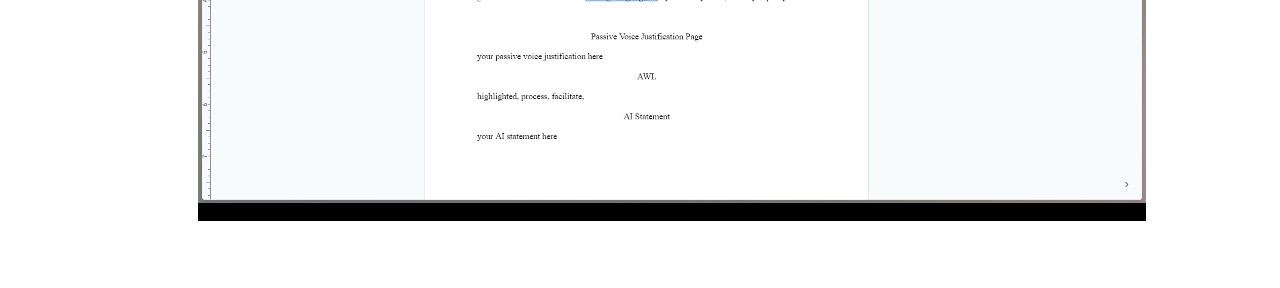
==== commit 98220de9: "Added Support Tab, Deleted About Us" ====
--- a/index.html
+++ b/index.html
@@ -18,7 +18,7 @@
                     <li><a id="home" href="index.html"><strong>§</strong></a></li>
                     <li><a href="privacy.html">Privacy Policy</a></li>
                     <li><a href="terms.html">Terms of Service</a></li>
-                    <li><a href="about-us.html" id="about-us">About</a></li>
+                    <li><a href="support.html" id="support">Support</a></li>
                 </ul>
             </nav>
         </div>
